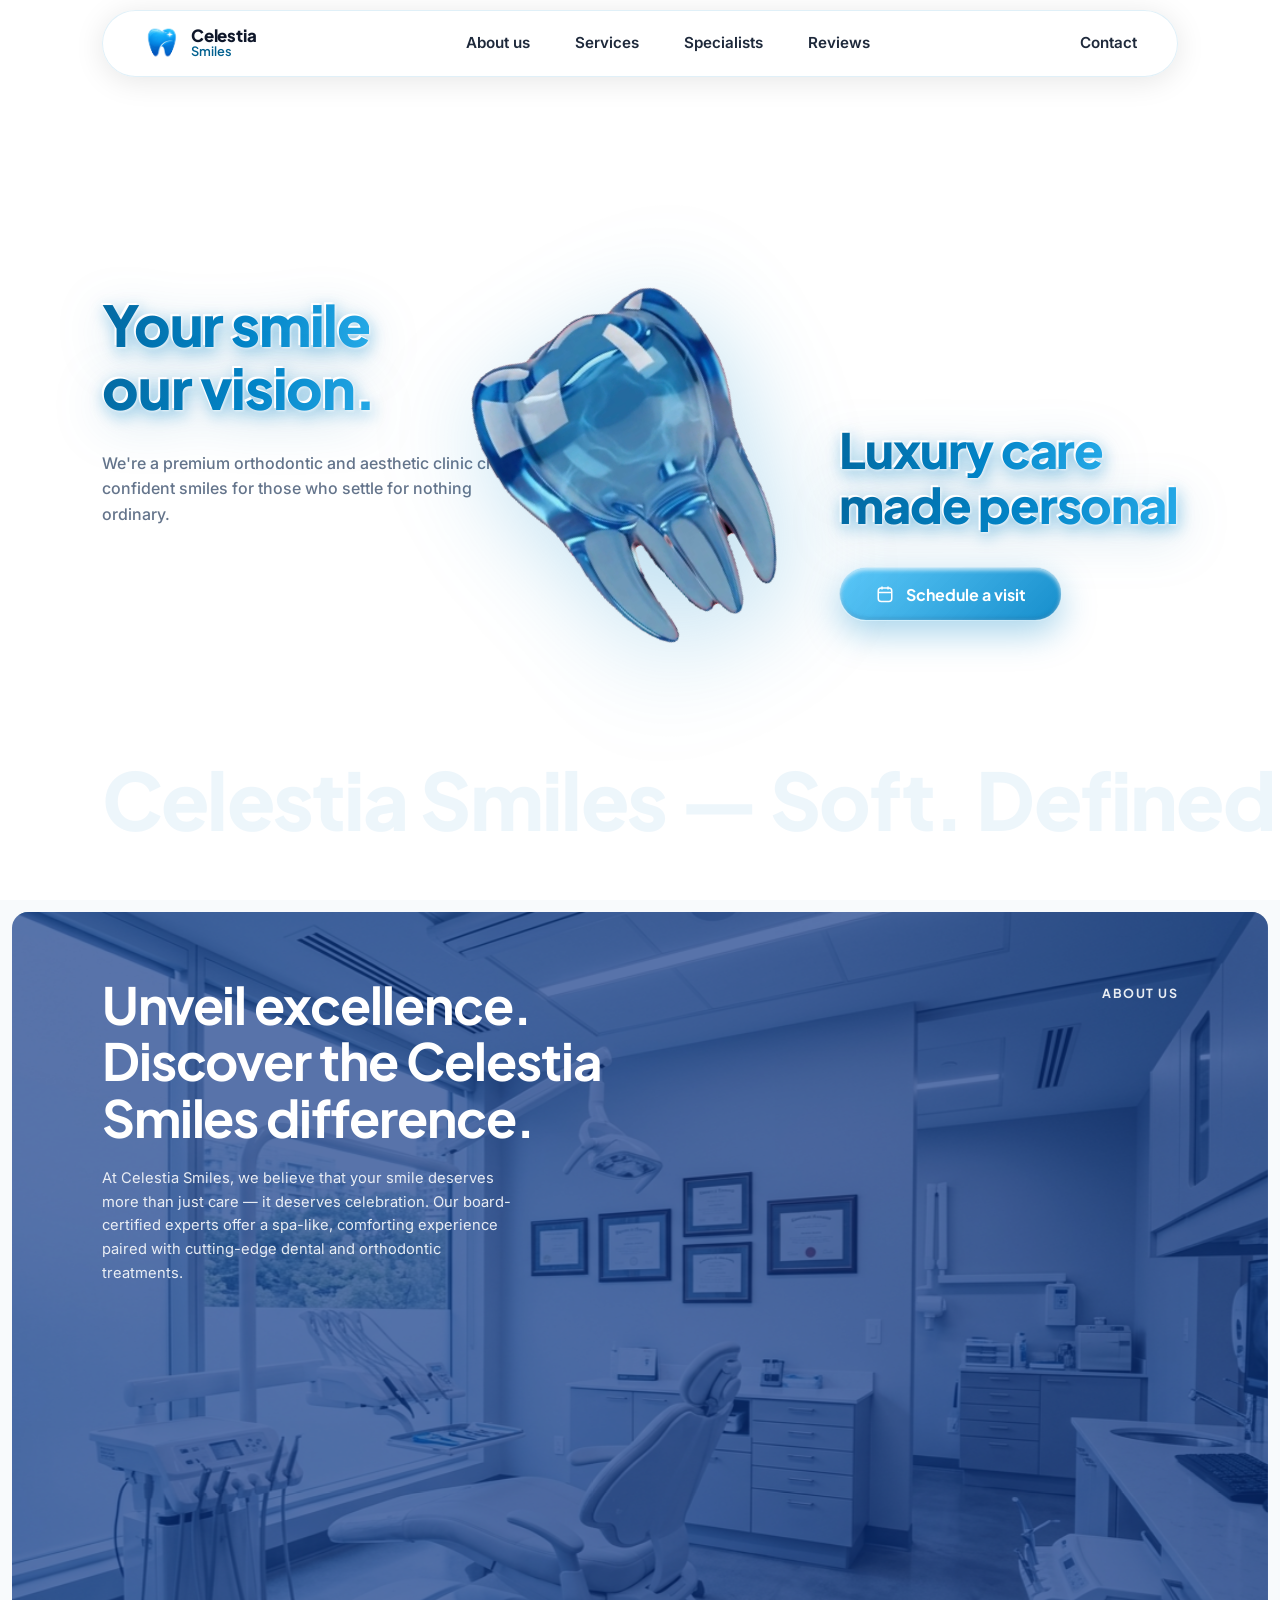
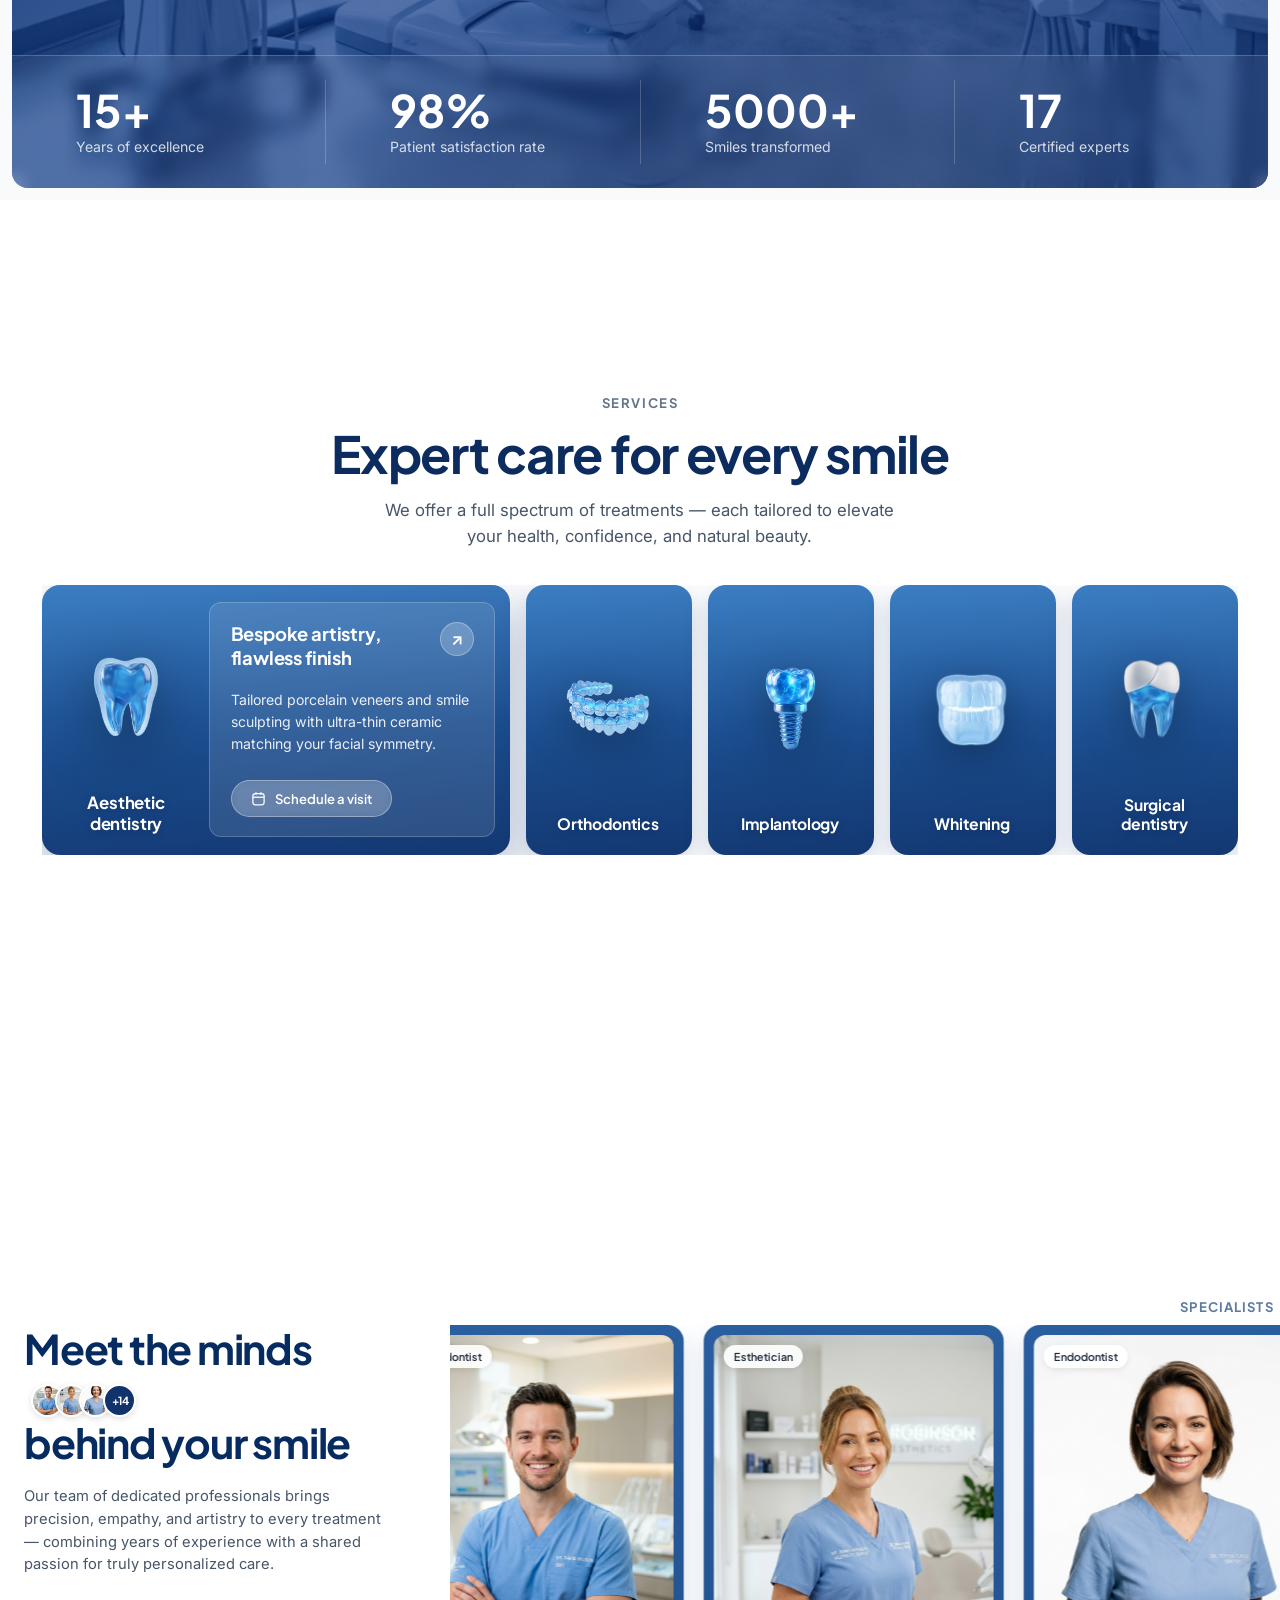
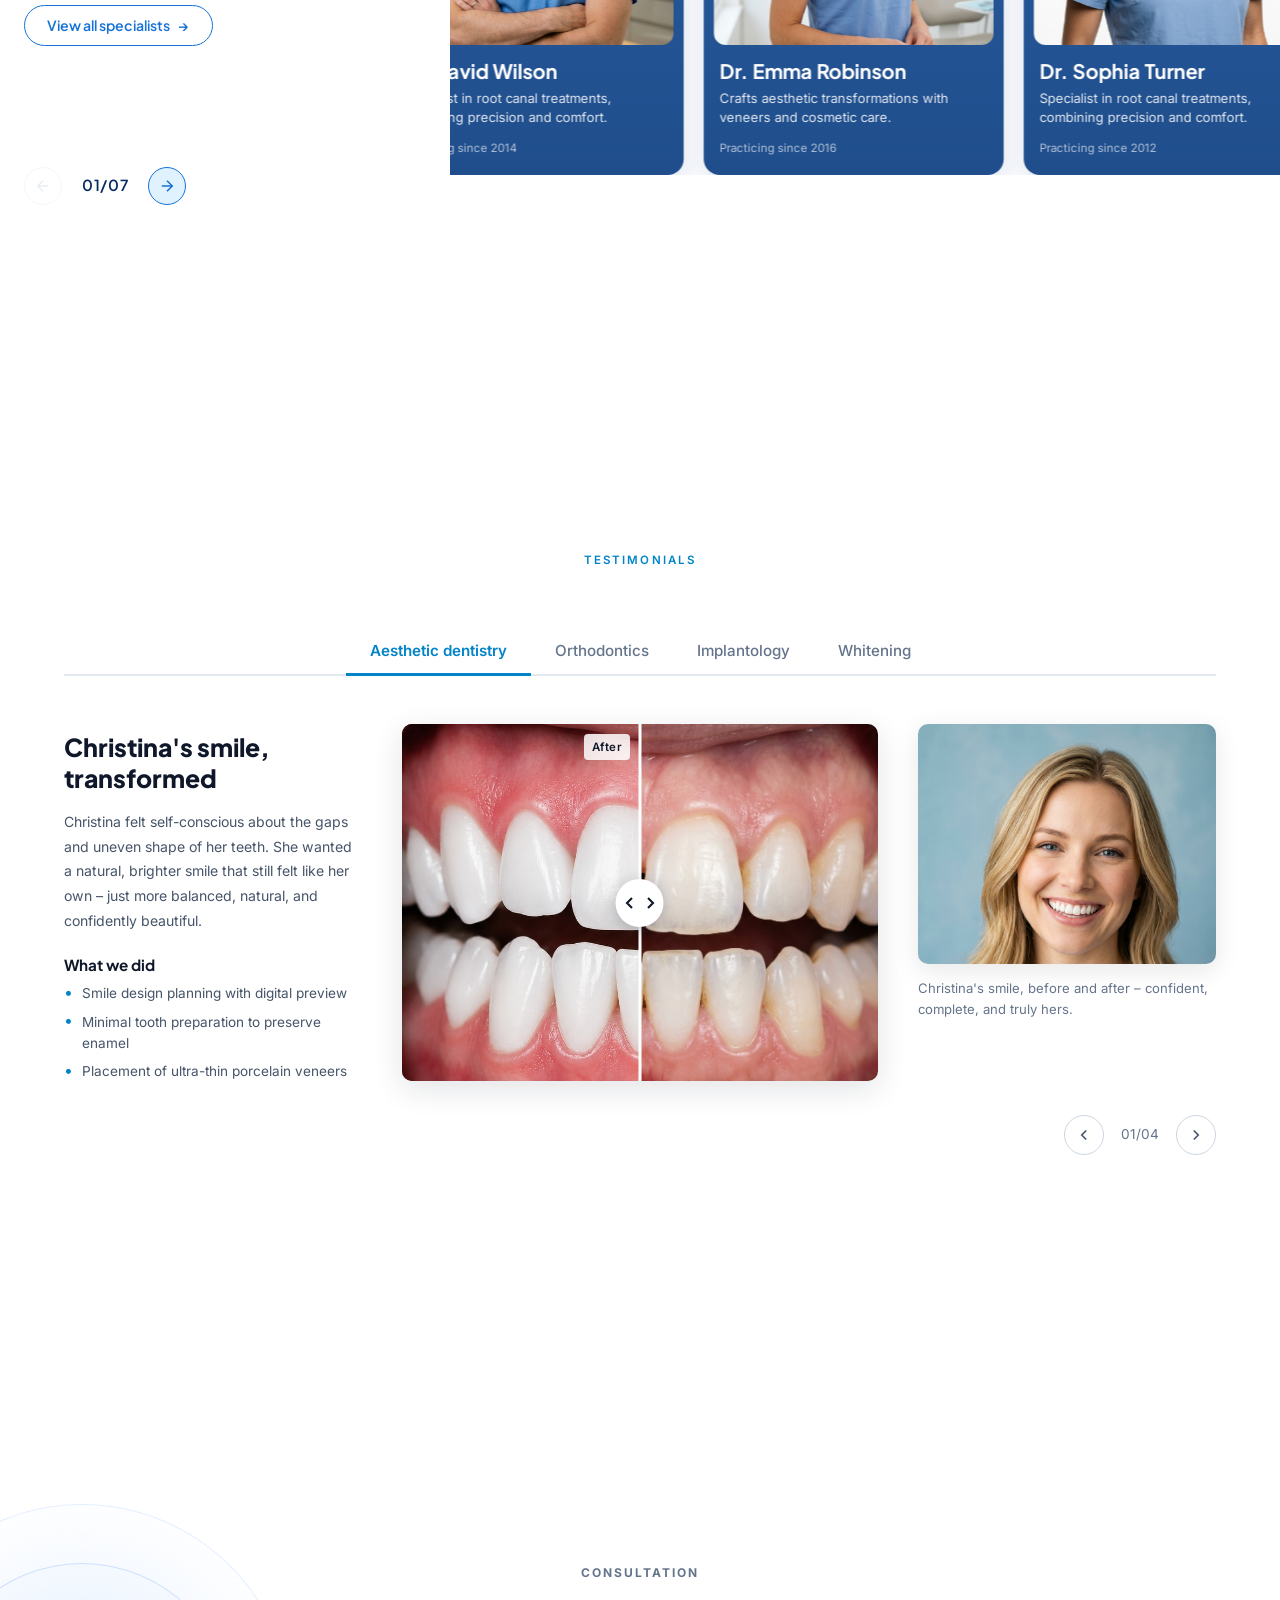
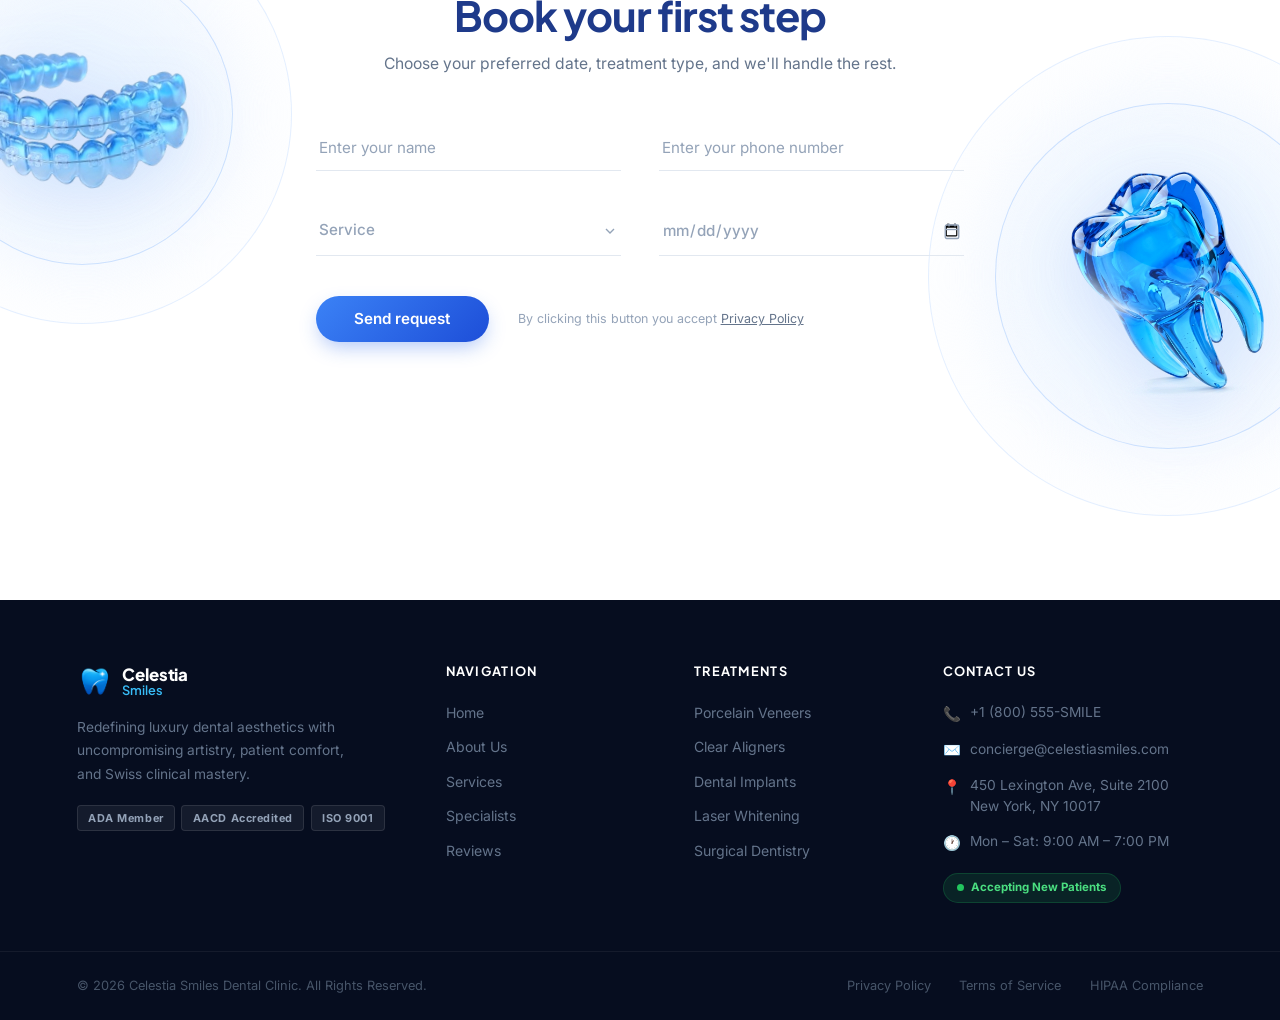
==== dental-demo/index.html @ 3e3b35a7 "final changes" ====
<!DOCTYPE html>
<html lang="en">

<head>
  <meta charset="UTF-8">
  <meta name="viewport" content="width=device-width, initial-scale=1.0">
  <title>Celestia Smiles | Luxury &amp; Aesthetic Dental Clinic</title>
  <meta name="description"
    content="We're a premium orthodontic and aesthetic clinic crafting confident smiles for those who settle for nothing ordinary.">
  <meta name="keywords"
    content="dental clinic, orthodontics, teeth whitening, aesthetic dentistry, dental implants, Celestia Smiles">
  <meta name="author" content="Celestia Smiles Dental Clinic">
  <meta name="robots" content="index, follow">

  <!-- Canonical URL (update with your actual live domain) -->
  <link rel="canonical" href="https://celestiasmiles.com/">

  <!-- Favicon -->
  <link rel="icon" type="image/png" href="assets/images/favicon.png">
  <link rel="apple-touch-icon" href="assets/images/favicon.png">
  <meta name="theme-color" content="#0284C7">

  <!-- Open Graph / Facebook / WhatsApp / LinkedIn -->
  <meta property="og:type" content="website">
  <meta property="og:url" content="https://celestiasmiles.com/">
  <meta property="og:title" content="Celestia Smiles | Luxury &amp; Aesthetic Dental Clinic">
  <meta property="og:description"
    content="We're a premium orthodontic and aesthetic clinic crafting confident smiles for those who settle for nothing ordinary.">
  <meta property="og:image" content="assets/images/og-preview.jpg">
  <meta property="og:image:width" content="1200">
  <meta property="og:image:height" content="630">
  <meta property="og:image:alt" content="Celestia Smiles - Premium Dental Clinic">
  <meta property="og:site_name" content="Celestia Smiles">
  <meta property="og:locale" content="en_US">

  <!-- Twitter Card -->
  <meta name="twitter:card" content="summary_large_image">
  <meta name="twitter:url" content="https://celestiasmiles.com/">
  <meta name="twitter:title" content="Celestia Smiles | Luxury &amp; Aesthetic Dental Clinic">
  <meta name="twitter:description"
    content="We're a premium orthodontic and aesthetic clinic crafting confident smiles for those who settle for nothing ordinary.">
  <meta name="twitter:image" content="assets/images/og-preview.jpg">
  <meta name="twitter:image:alt" content="Celestia Smiles - Premium Dental Clinic">

  <!-- Google Fonts: Plus Jakarta Sans & Inter -->
  <link rel="preconnect" href="https://fonts.googleapis.com">
  <link rel="preconnect" href="https://fonts.gstatic.com" crossorigin>
  <link
    href="https://fonts.googleapis.com/css2?family=Inter:wght@300;400;500;600;700&family=Plus+Jakarta+Sans:wght@400;500;600;700;800&display=swap"
    rel="stylesheet">

  <!-- Stylesheets -->
  <link rel="stylesheet" href="assets/css/style.css">
</head>

<body>

  <!-- Mobile Navigation Drawer -->
  <div class="mobile-nav" id="mobile-nav">
    <a href="#about" class="mobile-nav-link">About us</a>
    <a href="#services" class="mobile-nav-link">Services</a>
    <a href="#specialists" class="mobile-nav-link">Specialists</a>
    <a href="#testimonials" class="mobile-nav-link">Reviews</a>
    <a href="#booking" class="mobile-nav-link mobile-contact-btn">Schedule a Visit</a>
  </div>

  <!-- Full Width Clean White Hero & Header Container -->
  <div class="hero-container" id="hero">

    <!-- Header / Navbar -->
    <header class="header" id="navbar">
      <a href="#" class="logo">
        <img src="assets/images/favicon.png" alt="Celestia Smiles Logo" class="logo-icon">
        <div class="logo-text">
          <span class="logo-name">Celestia</span>
          <span class="logo-sub">Smiles</span>
        </div>
      </a>

      <nav class="nav-menu" id="nav-menu">
        <a href="#about" class="nav-item">About us</a>
        <a href="#services" class="nav-item">Services</a>
        <a href="#specialists" class="nav-item">Specialists</a>
        <a href="#testimonials" class="nav-item">Reviews</a>
      </nav>

      <div class="header-right">
        <a href="#booking" class="contact-link">Contact</a>

        <button class="hamburger-btn" id="hamburger-btn" aria-label="Toggle navigation menu" aria-expanded="false">
          <span class="hamburger-bar"></span>
          <span class="hamburger-bar"></span>
          <span class="hamburger-bar"></span>
        </button>
      </div>
    </header>

    <!-- Unified Hero Section -->
    <main class="hero-section">

      <!-- Layer 1: Watermark Text Running Along Bottom -->
      <div class="watermark-bg" id="hero-watermark">
        Celestia Smiles &mdash; Soft. Defined.
      </div>

      <!-- Layer 2: Main Text Section (Unified 2-Column Text Layout) -->
      <div class="hero-text-content">
        <!-- Left Side Text -->
        <div class="text-left-block">
          <h1 class="main-headline">
            <span class="line-gradient">Your smile</span><br>
            <span class="line-gradient">our vision.</span>
          </h1>
          <p class="hero-subtext">
            We're a premium orthodontic and aesthetic clinic crafting confident smiles for those who settle for nothing
            ordinary.
          </p>
        </div>

        <!-- 3D Video Overlay -->
        <div class="video-overlay-wrapper" id="video-wrapper">
          <video class="tooth-video" id="tooth-video" autoplay loop muted playsinline
            poster="images/aesthetic dentistry.png">
            <source src="assets/video/hero.webm" type="video/webm">
            <source src="https://videos.pexels.com/video-files/3195340/3195340-uhd_2560_1440_30fps.mp4"
              type="video/mp4">
            <img src="assets/images/aesthetic dentistry.png" alt="3D Crystal Dental Model" class="fallback-img">
          </video>
        </div>

        <!-- Right Side Text -->
        <div class="text-right-block">
          <h2 class="right-headline">
            <span class="line-gradient">Luxury care</span><br>
            <span class="line-gradient">made personal</span>
          </h2>
          <button class="cta-pill-button" id="btn-schedule" onclick="scrollToSection('#booking')">
            <span class="btn-icon-calendar">
              <svg width="18" height="18" viewBox="0 0 24 24" fill="none" stroke="currentColor" stroke-width="2">
                <rect x="3" y="4" width="18" height="18" rx="4"></rect>
                <line x1="16" y1="2" x2="16" y2="6"></line>
                <line x1="8" y1="2" x2="8" y2="6"></line>
                <line x1="3" y1="10" x2="21" y2="10"></line>
              </svg>
            </span>
            <span>Schedule a visit</span>
          </button>
        </div>
      </div>

    </main>
  </div>

  <!-- Section 2: About Us Section -->
  <section class="about-us-section" id="about">

    <!-- Background Image -->
    <div class="about-bg-wrapper">
      <img src="assets/images/aboutus.png" alt="Celestia Smiles Dental Clinic" class="about-bg-img">
    </div>

    <!-- Blue Overlay -->
    <div class="about-overlay"></div>

    <!-- Content -->
    <div class="about-content">

      <!-- Top Row: Headline left + ABOUT US tag right -->
      <div class="about-top-row">
        <div class="about-text-block">
          <h2 class="about-headline">
            Unveil excellence.<br>
            Discover the Celestia<br>
            Smiles difference.
          </h2>
          <p class="about-subtext">
            At Celestia Smiles, we believe that your smile deserves more than just care — it deserves celebration.
            Our board-certified experts offer a spa-like, comforting experience paired with cutting-edge dental
            and orthodontic treatments.
          </p>
        </div>
        <div class="about-tag-wrap">
          <span class="about-tag">ABOUT US</span>
        </div>
      </div>

      <!-- Bottom Stats Bar -->
      <div class="about-stats-bar">
        <div class="about-stat">
          <span class="about-stat-num">15+</span>
          <span class="about-stat-label">Years of excellence</span>
        </div>
        <div class="about-stat-divider"></div>
        <div class="about-stat">
          <span class="about-stat-num">98%</span>
          <span class="about-stat-label">Patient satisfaction rate</span>
        </div>
        <div class="about-stat-divider"></div>
        <div class="about-stat">
          <span class="about-stat-num">5000+</span>
          <span class="about-stat-label">Smiles transformed</span>
        </div>
        <div class="about-stat-divider"></div>
        <div class="about-stat">
          <span class="about-stat-num">17</span>
          <span class="about-stat-label">Certified experts</span>
        </div>
      </div>

    </div>
  </section>

  <!-- Section 4: Services Section (Exact Match to User Reference Screenshots) -->
  <section class="services-section" id="services">
    <div class="services-container">

      <!-- Header -->
      <div class="services-header-center">
        <span class="services-tag">SERVICES</span>
        <h2 class="services-headline">Expert care for every smile</h2>
        <p class="services-subtext">
          We offer a full spectrum of treatments &mdash; each tailored to elevate<br>your health, confidence, and
          natural beauty.
        </p>
      </div>

      <!-- Interactive 5-Card Expanding Accordion Row -->
      <div class="services-cards-accordion" id="services-accordion">

        <!-- Service 1: Aesthetic Dentistry -->
        <div class="service-accordion-card active" data-service="aesthetic">
          <div class="card-left-visual">
            <div class="service-img-wrapper">
              <img src="assets/images/aesthetic dentistry.png" alt="Aesthetic dentistry" class="service-img">
            </div>
            <h3 class="service-name">Aesthetic<br>dentistry</h3>
          </div>
          <div class="card-hover-panel">
            <div class="hover-panel-top">
              <h4 class="hover-panel-title">Bespoke artistry, flawless finish</h4>
              <div class="hover-arrow-circle">↗</div>
            </div>
            <p class="hover-panel-desc">
              Tailored porcelain veneers and smile sculpting with ultra-thin ceramic matching your facial symmetry.
            </p>
            <button class="card-schedule-btn" onclick="scrollToSection('#booking')">
              <span class="btn-cal-icon">
                <svg width="15" height="15" viewBox="0 0 24 24" fill="none" stroke="currentColor" stroke-width="2">
                  <rect x="3" y="4" width="18" height="18" rx="4"></rect>
                  <line x1="16" y1="2" x2="16" y2="6"></line>
                  <line x1="8" y1="2" x2="8" y2="6"></line>
                  <line x1="3" y1="10" x2="21" y2="10"></line>
                </svg>
              </span>
              <span>Schedule a visit</span>
            </button>
          </div>
        </div>

        <!-- Service 2: Orthodontics -->
        <div class="service-accordion-card" data-service="orthodontics">
          <div class="card-left-visual">
            <div class="service-img-wrapper">
              <img src="assets/images/Orthodontics.png" alt="Orthodontics" class="service-img">
            </div>
            <h3 class="service-name">Orthodontics</h3>
          </div>
          <div class="card-hover-panel">
            <div class="hover-panel-top">
              <h4 class="hover-panel-title">Discreet alignment, perfect harmony</h4>
              <div class="hover-arrow-circle">↗</div>
            </div>
            <p class="hover-panel-desc">
              Custom clear aligners engineered for gentle alignment, tracked with 3D digital monitoring.
            </p>
            <button class="card-schedule-btn" onclick="scrollToSection('#booking')">
              <span class="btn-cal-icon">
                <svg width="15" height="15" viewBox="0 0 24 24" fill="none" stroke="currentColor" stroke-width="2">
                  <rect x="3" y="4" width="18" height="18" rx="4"></rect>
                  <line x1="16" y1="2" x2="16" y2="6"></line>
                  <line x1="8" y1="2" x2="8" y2="6"></line>
                  <line x1="3" y1="10" x2="21" y2="10"></line>
                </svg>
              </span>
              <span>Schedule a visit</span>
            </button>
          </div>
        </div>

        <!-- Service 3: Implantology -->
        <div class="service-accordion-card" data-service="implants">
          <div class="card-left-visual">
            <div class="service-img-wrapper">
              <img src="assets/images/implantology.png" alt="Implantology" class="service-img">
            </div>
            <h3 class="service-name">Implantology</h3>
          </div>
          <div class="card-hover-panel">
            <div class="hover-panel-top">
              <h4 class="hover-panel-title">Smile restoration, built to last</h4>
              <div class="hover-arrow-circle">↗</div>
            </div>
            <p class="hover-panel-desc">
              Permanent tooth replacements restoring full bite function and aesthetics with 3D-guided precision.
            </p>
            <button class="card-schedule-btn" onclick="scrollToSection('#booking')">
              <span class="btn-cal-icon">
                <svg width="15" height="15" viewBox="0 0 24 24" fill="none" stroke="currentColor" stroke-width="2">
                  <rect x="3" y="4" width="18" height="18" rx="4"></rect>
                  <line x1="16" y1="2" x2="16" y2="6"></line>
                  <line x1="8" y1="2" x2="8" y2="6"></line>
                  <line x1="3" y1="10" x2="21" y2="10"></line>
                </svg>
              </span>
              <span>Schedule a visit</span>
            </button>
          </div>
        </div>

        <!-- Service 4: Whitening -->
        <div class="service-accordion-card" data-service="whitening">
          <div class="card-left-visual">
            <div class="service-img-wrapper">
              <img src="assets/images/Whitening.png" alt="Whitening" class="service-img">
            </div>
            <h3 class="service-name">Whitening</h3>
          </div>
          <div class="card-hover-panel">
            <div class="hover-panel-top">
              <h4 class="hover-panel-title">Luminous brightness, zero sensitivity</h4>
              <div class="hover-arrow-circle">↗</div>
            </div>
            <p class="hover-panel-desc">
              Cold-light LED laser whitening brightening up to 8 shades in a single gentle, enamel-safe session.
            </p>
            <button class="card-schedule-btn" onclick="scrollToSection('#booking')">
              <span class="btn-cal-icon">
                <svg width="15" height="15" viewBox="0 0 24 24" fill="none" stroke="currentColor" stroke-width="2">
                  <rect x="3" y="4" width="18" height="18" rx="4"></rect>
                  <line x1="16" y1="2" x2="16" y2="6"></line>
                  <line x1="8" y1="2" x2="8" y2="6"></line>
                  <line x1="3" y1="10" x2="21" y2="10"></line>
                </svg>
              </span>
              <span>Schedule a visit</span>
            </button>
          </div>
        </div>

        <!-- Service 5: Surgical Dentistry -->
        <div class="service-accordion-card" data-service="surgical">
          <div class="card-left-visual">
            <div class="service-img-wrapper">
              <img src="assets/images/Surgical Dentistry.png" alt="Surgical dentistry" class="service-img">
            </div>
            <h3 class="service-name">Surgical<br>dentistry</h3>
          </div>
          <div class="card-hover-panel">
            <div class="hover-panel-top">
              <h4 class="hover-panel-title">Gentle precision, rapid recovery</h4>
              <div class="hover-arrow-circle">↗</div>
            </div>
            <p class="hover-panel-desc">
              Minimally invasive computer-assisted micro-surgery performed with utmost comfort and twilight sedation.
            </p>
            <button class="card-schedule-btn" onclick="scrollToSection('#booking')">
              <span class="btn-cal-icon">
                <svg width="15" height="15" viewBox="0 0 24 24" fill="none" stroke="currentColor" stroke-width="2">
                  <rect x="3" y="4" width="18" height="18" rx="4"></rect>
                  <line x1="16" y1="2" x2="16" y2="6"></line>
                  <line x1="8" y1="2" x2="8" y2="6"></line>
                  <line x1="3" y1="10" x2="21" y2="10"></line>
                </svg>
              </span>
              <span>Schedule a visit</span>
            </button>
          </div>
        </div>

      </div>



    </div>
  </section>

  <!-- Section 5: Specialists Section (Exact Match to User Reference Screenshot) -->
  <section class="specialists-section" id="specialists">
    <div class="specialists-container">

      <!-- Top Tag Row -->
      <div class="specialists-top-tag-row">
        <span class="specialists-tag">SPECIALISTS</span>
      </div>

      <!-- Main Two-Column Layout -->
      <div class="specialists-main-grid">

        <!-- Left Column: Title, Copy, Button & Bottom Controls -->
        <div class="specialists-left-col">
          <div class="specialists-text-wrap">
            <h2 class="specialists-headline">
              Meet the minds
              <span class="headline-avatars-group">
                <img src="assets/images/doctor_david.jpg" alt="Dr. David Wilson" class="inline-avatar">
                <img src="assets/images/doctor_emma.jpg" alt="Dr. Emma Robinson" class="inline-avatar">
                <img src="assets/images/doctor_sophia.jpg" alt="Dr. Sophia Turner" class="inline-avatar">
                <span class="avatar-count-badge">+14</span>
              </span>
              <br>behind your smile
            </h2>
            <p class="specialists-subtext">
              Our team of dedicated professionals brings precision, empathy, and artistry to every treatment &mdash;
              combining
              years of experience with a shared passion for truly personalized care.
            </p>
            <button class="btn-view-all-specialists" id="btn-view-all">
              <span>View all specialists</span>
              <span class="arrow-right">&rarr;</span>
            </button>
          </div>

          <!-- Bottom Left Slider Navigation -->
          <div class="specialists-bottom-controls">
            <div class="slider-controls-group">
              <button class="slider-arrow-btn btn-prev" id="slider-prev" aria-label="Previous Specialist" disabled>
                <svg width="18" height="18" viewBox="0 0 24 24" fill="none" stroke="currentColor" stroke-width="2">
                  <line x1="19" y1="12" x2="5" y2="12"></line>
                  <polyline points="12 19 5 12 12 5"></polyline>
                </svg>
              </button>

              <div class="slider-counter" id="slider-counter">
                <span id="current-slide">01</span>/<span id="total-slides">17</span>
              </div>

              <button class="slider-arrow-btn btn-next active" id="slider-next" aria-label="Next Specialist">
                <svg width="18" height="18" viewBox="0 0 24 24" fill="none" stroke="currentColor" stroke-width="2">
                  <line x1="5" y1="12" x2="19" y2="12"></line>
                  <polyline points="12 5 19 12 12 19"></polyline>
                </svg>
              </button>
            </div>
          </div>
        </div>

        <!-- Right Column: Horizontal Carousel Track with Doctors -->
        <div class="specialists-right-col">
          <div class="specialists-slider-wrapper">
            <div class="specialists-track" id="specialists-track">

              <!-- Doctor 1: Dr. David Wilson -->
              <div class="doctor-card" data-index="1" data-doc="Dr. David Wilson">
                <div class="doctor-photo-box">
                  <img src="assets/images/doctor_david.jpg" alt="Dr. David Wilson" class="doctor-photo">
                  <span class="doctor-role-pill">Orthodontist</span>
                </div>
                <div class="doctor-details">
                  <h3 class="doctor-name">Dr. David Wilson</h3>
                  <p class="doctor-bio">Specialist in root canal treatments, combining precision and comfort.</p>
                  <div class="doctor-footer-year">Practicing since 2014</div>
                </div>
              </div>

              <!-- Doctor 2: Dr. Emma Robinson -->
              <div class="doctor-card" data-index="2" data-doc="Dr. Emma Robinson">
                <div class="doctor-photo-box">
                  <img src="assets/images/doctor_emma.jpg" alt="Dr. Emma Robinson" class="doctor-photo">
                  <span class="doctor-role-pill">Esthetician</span>
                </div>
                <div class="doctor-details">
                  <h3 class="doctor-name">Dr. Emma Robinson</h3>
                  <p class="doctor-bio">Crafts aesthetic transformations with veneers and cosmetic care.</p>
                  <div class="doctor-footer-year">Practicing since 2016</div>
                </div>
              </div>

              <!-- Doctor 3: Dr. Sophia Turner -->
              <div class="doctor-card" data-index="3" data-doc="Dr. Sophia Turner">
                <div class="doctor-photo-box">
                  <img src="assets/images/doctor_sophia.jpg" alt="Dr. Sophia Turner" class="doctor-photo">
                  <span class="doctor-role-pill">Endodontist</span>
                </div>
                <div class="doctor-details">
                  <h3 class="doctor-name">Dr. Sophia Turner</h3>
                  <p class="doctor-bio">Specialist in root canal treatments, combining precision and comfort.</p>
                  <div class="doctor-footer-year">Practicing since 2012</div>
                </div>
              </div>

              <!-- Doctor 4: Dr. James Thompson -->
              <div class="doctor-card" data-index="4" data-doc="Dr. James Thompson">
                <div class="doctor-photo-box">
                  <img src="assets/images/doctor1.png" alt="Dr. James Thompson" class="doctor-photo">
                  <span class="doctor-role-pill">Implant Surgeon</span>
                </div>
                <div class="doctor-details">
                  <h3 class="doctor-name">Dr. James Thompson</h3>
                  <p class="doctor-bio">Pioneer in 3D computer-guided Swiss titanium implants.</p>
                  <div class="doctor-footer-year">Practicing since 2015</div>
                </div>
              </div>

              <!-- Doctor 5: Dr. Ava Martinez -->
              <div class="doctor-card" data-index="5" data-doc="Dr. Ava Martinez">
                <div class="doctor-photo-box">
                  <img src="assets/images/doctor4.png" alt="Dr. Ava Martinez" class="doctor-photo">
                  <span class="doctor-role-pill">Oral Surgeon</span>
                </div>
                <div class="doctor-details">
                  <h3 class="doctor-name">Dr. Ava Martinez</h3>
                  <p class="doctor-bio">Expert in piezosurgery, gentle extractions, and rapid recovery.</p>
                  <div class="doctor-footer-year">Practicing since 2017</div>
                </div>
              </div>

              <!-- Doctor 6: Dr. Oliver Wright -->
              <div class="doctor-card" data-index="6" data-doc="Dr. Oliver Wright">
                <div class="doctor-photo-box">
                  <img src="assets/images/doctor7.png" alt="Dr. Oliver Wright" class="doctor-photo">
                  <span class="doctor-role-pill">Prosthodontist</span>
                </div>
                <div class="doctor-details">
                  <h3 class="doctor-name">Dr. Oliver Wright</h3>
                  <p class="doctor-bio">Master in full-mouth architectural rehabilitation and ceramic artistry.</p>
                  <div class="doctor-footer-year">Practicing since 2011</div>
                </div>
              </div>

              <!-- Doctor 7: Dr. Mia Patel -->
              <div class="doctor-card" data-index="7" data-doc="Dr. Mia Patel">
                <div class="doctor-photo-box">
                  <img src="assets/images/doctor2.png" alt="Dr. Mia Patel" class="doctor-photo">
                  <span class="doctor-role-pill">Cosmetic Master</span>
                </div>
                <div class="doctor-details">
                  <h3 class="doctor-name">Dr. Mia Patel</h3>
                  <p class="doctor-bio">Dedicated to gentle laser whitening, micro-bonding, and enamel health.</p>
                  <div class="doctor-footer-year">Practicing since 2019</div>
                </div>
              </div>

            </div>
          </div>
        </div>

      </div>

    </div>
  </section>


  <!-- Section 6: Testimonials -->
  <section class="testimonials-section" id="testimonials">
    <div class="container">

      <!-- Header -->
      <div class="testi-header">
        <span class="testi-eyebrow">TESTIMONIALS</span>
      </div>

      <!-- Category Tabs -->
      <div class="testi-tabs" role="tablist">
        <button class="testi-tab active" data-category="aesthetic" role="tab" aria-selected="true"
          id="tab-aesthetic">Aesthetic dentistry</button>
        <button class="testi-tab" data-category="orthodontics" role="tab" aria-selected="false"
          id="tab-orthodontics">Orthodontics</button>
        <button class="testi-tab" data-category="implantology" role="tab" aria-selected="false"
          id="tab-implantology">Implantology</button>
        <button class="testi-tab" data-category="whitening" role="tab" aria-selected="false"
          id="tab-whitening">Whitening</button>
      </div>

      <!-- Slide Wrapper -->
      <div class="testi-slide-wrapper" id="testi-slide-wrapper">

        <!-- Slide 1 -->
        <div class="testi-slide active" data-category="aesthetic">
          <div class="testi-content-grid">

            <!-- Left: Story -->
            <div class="testi-story-col">
              <h3 class="testi-story-title">Christina's smile,<br>transformed</h3>
              <p class="testi-story-body">Christina felt self-conscious about the gaps and uneven shape of her teeth.
                She wanted a natural, brighter smile that still felt like her own – just more balanced, natural, and
                confidently beautiful.</p>
              <div class="testi-what-we-did">
                <h4>What we did</h4>
                <ul>
                  <li>Smile design planning with digital preview</li>
                  <li>Minimal tooth preparation to preserve enamel</li>
                  <li>Placement of ultra-thin porcelain veneers</li>
                </ul>
              </div>
            </div>

            <!-- Middle: Before/After Slider -->
            <div class="testi-slider-col">
              <div class="before-after-container" id="before-after-1">
                <div class="ba-before-img">
                  <img src="assets/images/teeth_before.jpg" alt="Before treatment" draggable="false">
                  <span class="ba-label ba-label-before">Before</span>
                </div>
                <div class="ba-after-img" style="width:50%">
                  <img src="assets/images/teeth_after.jpg" alt="After treatment" draggable="false">
                  <span class="ba-label ba-label-after">After</span>
                </div>
                <div class="ba-divider" style="left:50%">
                  <div class="ba-handle">
                    <svg width="20" height="20" viewBox="0 0 24 24" fill="none" stroke="currentColor"
                      stroke-width="2.5">
                      <polyline points="15 18 9 12 15 6"></polyline>
                    </svg>
                    <span class="ba-drag-label">Drag</span>
                    <svg width="20" height="20" viewBox="0 0 24 24" fill="none" stroke="currentColor"
                      stroke-width="2.5">
                      <polyline points="9 18 15 12 9 6"></polyline>
                    </svg>
                  </div>
                </div>
              </div>
            </div>

            <!-- Right: Portrait -->
            <div class="testi-portrait-col">
              <div class="testi-portrait-wrap">
                <img src="assets/images/patient_portrait_christina.jpg" alt="Christina - patient portrait"
                  class="testi-portrait-img">
              </div>
              <p class="testi-portrait-caption">Christina's smile, before and after – confident, complete, and truly
                hers.</p>
            </div>

          </div>
        </div>

        <!-- Slide 2 -->
        <div class="testi-slide" data-category="orthodontics">
          <div class="testi-content-grid">
            <div class="testi-story-col">
              <h3 class="testi-story-title">Marcus's alignment,<br>perfected</h3>
              <p class="testi-story-body">Marcus struggled with crowded teeth for years. He was hesitant about
                traditional braces but was amazed at how invisible and comfortable the clear aligner process turned out
                to be.</p>
              <div class="testi-what-we-did">
                <h4>What we did</h4>
                <ul>
                  <li>3D digital scan and simulation preview</li>
                  <li>Custom-fabricated clear aligner series</li>
                  <li>Monthly progress monitoring visits</li>
                </ul>
              </div>
            </div>
            <div class="testi-slider-col">
              <div class="before-after-container" id="before-after-2">
                <div class="ba-before-img">
                  <img src="assets/images/teeth_before.jpg" alt="Before treatment" draggable="false">
                  <span class="ba-label ba-label-before">Before</span>
                </div>
                <div class="ba-after-img" style="width:50%">
                  <img src="assets/images/teeth_after.jpg" alt="After treatment" draggable="false">
                  <span class="ba-label ba-label-after">After</span>
                </div>
                <div class="ba-divider" style="left:50%">
                  <div class="ba-handle">
                    <svg width="20" height="20" viewBox="0 0 24 24" fill="none" stroke="currentColor"
                      stroke-width="2.5">
                      <polyline points="15 18 9 12 15 6"></polyline>
                    </svg>
                    <span class="ba-drag-label">Drag</span>
                    <svg width="20" height="20" viewBox="0 0 24 24" fill="none" stroke="currentColor"
                      stroke-width="2.5">
                      <polyline points="9 18 15 12 9 6"></polyline>
                    </svg>
                  </div>
                </div>
              </div>
            </div>
            <div class="testi-portrait-col">
              <div class="testi-portrait-wrap">
                <img src="assets/images/patient_portrait_marcus.jpg" alt="Marcus - patient portrait"
                  class="testi-portrait-img">
              </div>
              <p class="testi-portrait-caption">Marcus's renewed confidence – straight, healthy, and naturally
                beautiful.</p>
            </div>
          </div>
        </div>

        <!-- Slide 3 -->
        <div class="testi-slide" data-category="implantology">
          <div class="testi-content-grid">
            <div class="testi-story-col">
              <h3 class="testi-story-title">Sophia's missing tooth,<br>restored</h3>
              <p class="testi-story-body">After losing a molar in an accident, Sophia feared the worst. Our titanium
                implant with zirconia crown gave her back a fully functional, beautiful smile she never thought
                possible.</p>
              <div class="testi-what-we-did">
                <h4>What we did</h4>
                <ul>
                  <li>CBCT guided implant placement surgery</li>
                  <li>Swiss-grade titanium root fixture</li>
                  <li>Custom zirconia crown fabrication</li>
                </ul>
              </div>
            </div>
            <div class="testi-slider-col">
              <div class="before-after-container" id="before-after-3">
                <div class="ba-before-img">
                  <img src="assets/images/teeth_before.jpg" alt="Before treatment" draggable="false">
                  <span class="ba-label ba-label-before">Before</span>
                </div>
                <div class="ba-after-img" style="width:50%">
                  <img src="assets/images/teeth_after.jpg" alt="After treatment" draggable="false">
                  <span class="ba-label ba-label-after">After</span>
                </div>
                <div class="ba-divider" style="left:50%">
                  <div class="ba-handle">
                    <svg width="20" height="20" viewBox="0 0 24 24" fill="none" stroke="currentColor"
                      stroke-width="2.5">
                      <polyline points="15 18 9 12 15 6"></polyline>
                    </svg>
                    <span class="ba-drag-label">Drag</span>
                    <svg width="20" height="20" viewBox="0 0 24 24" fill="none" stroke="currentColor"
                      stroke-width="2.5">
                      <polyline points="9 18 15 12 9 6"></polyline>
                    </svg>
                  </div>
                </div>
              </div>
            </div>
            <div class="testi-portrait-col">
              <div class="testi-portrait-wrap">
                <img src="assets/images/patient_portrait_sophia.jpg" alt="Sophia - patient portrait"
                  class="testi-portrait-img">
              </div>
              <p class="testi-portrait-caption">Sophia's complete smile – strong, seamless, and indistinguishable from
                natural.</p>
            </div>
          </div>
        </div>

        <!-- Slide 4 -->
        <div class="testi-slide" data-category="whitening">
          <div class="testi-content-grid">
            <div class="testi-story-col">
              <h3 class="testi-story-title">Elena's radiance,<br>unlocked</h3>
              <p class="testi-story-body">Elena's teeth had dulled over the years from coffee and diet. After a single
                session of our laser whitening protocol, she left 8 shades brighter – completely astounded by the
                immediacy of results.</p>
              <div class="testi-what-we-did">
                <h4>What we did</h4>
                <ul>
                  <li>Professional shade mapping assessment</li>
                  <li>Advanced plasma arc laser whitening</li>
                  <li>Custom take-home maintenance kit</li>
                </ul>
              </div>
            </div>
            <div class="testi-slider-col">
              <div class="before-after-container" id="before-after-4">
                <div class="ba-before-img">
                  <img src="assets/images/teeth_before.jpg" alt="Before treatment" draggable="false">
                  <span class="ba-label ba-label-before">Before</span>
                </div>
                <div class="ba-after-img" style="width:50%">
                  <img src="assets/images/teeth_after.jpg" alt="After treatment" draggable="false">
                  <span class="ba-label ba-label-after">After</span>
                </div>
                <div class="ba-divider" style="left:50%">
                  <div class="ba-handle">
                    <svg width="20" height="20" viewBox="0 0 24 24" fill="none" stroke="currentColor"
                      stroke-width="2.5">
                      <polyline points="15 18 9 12 15 6"></polyline>
                    </svg>
                    <span class="ba-drag-label">Drag</span>
                    <svg width="20" height="20" viewBox="0 0 24 24" fill="none" stroke="currentColor"
                      stroke-width="2.5">
                      <polyline points="9 18 15 12 9 6"></polyline>
                    </svg>
                  </div>
                </div>
              </div>
            </div>
            <div class="testi-portrait-col">
              <div class="testi-portrait-wrap">
                <img src="assets/images/patient_portrait_elena.jpg" alt="Elena - patient portrait"
                  class="testi-portrait-img">
              </div>
              <p class="testi-portrait-caption">Elena's luminous transformation – 8 shades brighter, in a single
                session.</p>
            </div>
          </div>
        </div>

      </div><!-- end slide wrapper -->

      <!-- Navigation Row -->
      <div class="testi-nav-row">
        <button class="testi-nav-btn" id="testi-prev" aria-label="Previous testimonial">
          <svg width="18" height="18" viewBox="0 0 24 24" fill="none" stroke="currentColor" stroke-width="2.2">
            <polyline points="15 18 9 12 15 6"></polyline>
          </svg>
        </button>
        <span class="testi-counter" id="testi-counter">01/04</span>
        <button class="testi-nav-btn" id="testi-next" aria-label="Next testimonial">
          <svg width="18" height="18" viewBox="0 0 24 24" fill="none" stroke="currentColor" stroke-width="2.2">
            <polyline points="9 18 15 12 9 6"></polyline>
          </svg>
        </button>
      </div>

    </div>
  </section>

  <!-- Section 7: Consultation Booking Form Section -->
  <section class="booking-section" id="booking">
    <!-- Left Decorative 3D Aligner & Concentric Rings -->
    <div class="booking-3d-wrapper booking-3d-left">
      <div class="concentric-ring ring-outer"></div>
      <div class="concentric-ring ring-inner"></div>
      <img src="assets/images/aligner_3d.png" alt="3D Digital Smile Scan Aligner" class="booking-3d-img aligner-img">
    </div>

    <!-- Right Decorative 3D Tooth & Concentric Rings -->
    <div class="booking-3d-wrapper booking-3d-right">
      <div class="concentric-ring ring-outer"></div>
      <div class="concentric-ring ring-inner"></div>
      <img src="assets/images/tooth_3d.png" alt="3D Crystal Tooth Render" class="booking-3d-img tooth-img">
    </div>

    <div class="container relative-z">

      <!-- Center Header Block -->
      <div class="booking-header-center">
        <span class="booking-sub-tag">CONSULTATION</span>
        <h2 class="booking-heading">Book your first step</h2>
        <p class="booking-info-text">
          Choose your preferred date, treatment type, and we'll handle the rest.
        </p>
      </div>

      <!-- Center Form Block -->
      <div class="booking-form-container">
        <form id="consultation-form" novalidate>

          <div class="form-grid-2col">
            <!-- Full Name -->
            <div class="form-group-minimal">
              <input type="text" id="fullName" placeholder="Enter your name" required>
              <span class="field-error">Please enter your name.</span>
            </div>

            <!-- Phone Number -->
            <div class="form-group-minimal">
              <input type="tel" id="phone" placeholder="Enter your phone number" required>
              <span class="field-error">Please enter your phone number.</span>
            </div>

            <!-- Service Select -->
            <div class="form-group-minimal custom-select-wrapper">
              <select id="treatment-select" required>
                <option value="" disabled selected hidden>Service</option>
                <option value="aesthetic">Aesthetic Dentistry &amp; Veneers</option>
                <option value="orthodontics">Orthodontics &amp; Clear Aligners</option>
                <option value="implants">Dental Implants</option>
                <option value="whitening">Laser Whitening</option>
                <option value="surgical">Surgical Dentistry</option>
              </select>
              <svg class="select-chevron-icon" width="16" height="16" viewBox="0 0 24 24" fill="none"
                stroke="currentColor" stroke-width="2">
                <polyline points="6 9 12 15 18 9"></polyline>
              </svg>
              <span class="field-error">Please select a service.</span>
            </div>

            <!-- Date Picker -->
            <div class="form-group-minimal custom-date-wrapper">
              <input type="date" id="booking-date" required placeholder="Date">
              <svg class="date-calendar-icon" width="18" height="18" viewBox="0 0 24 24" fill="none"
                stroke="currentColor" stroke-width="1.8">
                <rect x="3" y="4" width="18" height="18" rx="2" ry="2"></rect>
                <line x1="16" y1="2" x2="16" y2="6"></line>
                <line x1="8" y1="2" x2="8" y2="6"></line>
                <line x1="3" y1="10" x2="21" y2="10"></line>
              </svg>
              <span class="field-error">Please choose a date.</span>
            </div>
          </div>

          <!-- Hidden inputs for backward compatibility with email & doctor select -->
          <input type="hidden" id="email" value="patient@celestiasmiles.com">
          <input type="hidden" id="doctor-select" value="First Available Specialist">

          <!-- Form Action Row -->
          <div class="form-action-row">
            <button type="submit" class="btn-send-request" id="btn-submit">
              Send request
            </button>
            <span class="privacy-agreement-text">
              By clicking this button you accept <a href="#" class="privacy-link">Privacy Policy</a>
            </span>
          </div>

        </form>
      </div>

    </div>
  </section>

  <!-- Section 8: Footer -->
  <footer class="footer" id="contact">


    <!-- Middle: 4-column grid -->
    <div class="footer-inner">
      <div class="footer-grid">

        <!-- Brand col -->
        <div class="footer-col footer-brand-col">
          <div class="footer-logo">
            <img src="assets/images/favicon.png" alt="Celestia Smiles" class="footer-logo-icon">
            <div class="logo-text">
              <span class="logo-name" style="color:#fff">Celestia</span>
              <span class="logo-sub" style="color:#38bdf8">Smiles</span>
            </div>
          </div>
          <p class="footer-desc">Redefining luxury dental aesthetics with uncompromising artistry, patient comfort, and
            Swiss clinical mastery.</p>
          <div class="footer-badges">
            <span class="footer-badge">ADA Member</span>
            <span class="footer-badge">AACD Accredited</span>
            <span class="footer-badge">ISO 9001</span>
          </div>
        </div>

        <!-- Navigation col -->
        <div class="footer-col">
          <h4 class="footer-col-title">Navigation</h4>
          <ul class="footer-links">
            <li><a href="#hero">Home</a></li>
            <li><a href="#about">About Us</a></li>
            <li><a href="#services">Services</a></li>
            <li><a href="#specialists">Specialists</a></li>
            <li><a href="#testimonials">Reviews</a></li>
          </ul>
        </div>

        <!-- Treatments col -->
        <div class="footer-col">
          <h4 class="footer-col-title">Treatments</h4>
          <ul class="footer-links">
            <li><a href="#services">Porcelain Veneers</a></li>
            <li><a href="#services">Clear Aligners</a></li>
            <li><a href="#services">Dental Implants</a></li>
            <li><a href="#services">Laser Whitening</a></li>
            <li><a href="#services">Surgical Dentistry</a></li>
          </ul>
        </div>

        <!-- Contact col -->
        <div class="footer-col">
          <h4 class="footer-col-title">Contact Us</h4>
          <ul class="footer-contact-list">
            <li>
              <span class="footer-contact-icon">📞</span>
              <span>+1 (800) 555-SMILE</span>
            </li>
            <li>
              <span class="footer-contact-icon">✉️</span>
              <span>concierge@celestiasmiles.com</span>
            </li>
            <li>
              <span class="footer-contact-icon">📍</span>
              <span>450 Lexington Ave, Suite 2100<br>New York, NY 10017</span>
            </li>
            <li>
              <span class="footer-contact-icon">🕐</span>
              <span>Mon – Sat: 9:00 AM – 7:00 PM</span>
            </li>
          </ul>
          <div class="footer-status">
            <span class="footer-live-dot"></span>
            Accepting New Patients
          </div>
        </div>

      </div>
    </div>

    <!-- Bottom bar -->
    <div class="footer-bottom">
      <div class="footer-inner footer-bottom-inner">
        <p class="footer-copy">© 2026 Celestia Smiles Dental Clinic. All Rights Reserved.</p>
        <div class="footer-legal-links">
          <a href="#">Privacy Policy</a>
          <a href="#">Terms of Service</a>
          <a href="#">HIPAA Compliance</a>
        </div>
      </div>
    </div>

  </footer>

  <!-- Confirmation Popup Modal -->
  <div class="modal-overlay" id="booking-modal" aria-hidden="true">
    <div class="modal-content-card">
      <button class="modal-close" id="modal-close-btn">&times;</button>
      <div class="modal-check-icon">✓</div>
      <h3 class="modal-title">Consultation Requested!</h3>
      <p class="modal-desc">
        Thank you, <strong id="m-patient-name">Patient</strong>. Your consultation request for <strong
          id="m-treatment-name">Treatment</strong> has been received.
      </p>
      <div class="modal-summary">
        <div><span>Date:</span> <strong id="m-date-val">Date</strong></div>
        <div><span>Specialist:</span> <strong id="m-doctor-val">Specialist</strong></div>
        <div><span>Status:</span> <strong style="color: #0284c7;">Confirmed (SMS Sent)</strong></div>
      </div>
      <button class="btn-primary modal-btn" id="modal-done-btn">Done</button>
    </div>
  </div>

  <!-- JavaScript -->
  <script src="assets/js/main.js"></script>
</body>

</html>
---- dental-demo/assets/css/style.css ----
/* ==========================================================================
   Celestia Smiles - Complete Master Stylesheet
   Original Pixel-Perfect Hero Section + Screenshot Matching Interactive Sections
   ========================================================================== */

@import url('https://fonts.googleapis.com/css2?family=Inter:wght@300;400;500;600;700&family=Plus+Jakarta+Sans:wght@400;500;600;700;800&display=swap');

:root {
  /* Brand Typography */
  --font-primary: 'Plus Jakarta Sans', 'Inter', -apple-system, BlinkMacSystemFont, sans-serif;
  --font-body: 'Inter', -apple-system, BlinkMacSystemFont, sans-serif;

  /* Theme Colors */
  --color-brand-blue: #0f172a;
  /* Deep slate/navy for headlines */
  --color-accent-blue: #01608f;
  /* Vivid cyan/blue */
  --color-bright-blue: #075274;
  /* Bright vibrant sky blue */
  --color-accent-gradient: linear-gradient(90deg, #0284c7 0%, #0369a1 100%);
  --color-purple-gradient: linear-gradient(135deg, #3b82f6 0%, #8b5cf6 100%);

  --color-text-dark: #0f172a;
  --color-text-body: #475569;
  --color-text-muted: #64748b;
  --color-bg-primary: #f8fafc;
  --color-card-bg: #ffffff;

  --color-watermark: rgba(2, 132, 199, 0.07);
  --color-card-border: 1px solid rgba(226, 232, 240, 0.8);

  --shadow-soft: 0 10px 30px rgba(15, 23, 42, 0.05);
  --shadow-lift: 0 20px 40px rgba(59, 130, 246, 0.12);
  --shadow-blue-glow: 0 10px 25px rgba(2, 132, 199, 0.3);

  --ease-smooth: cubic-bezier(0.25, 0.46, 0.45, 0.94);
  --transition-smooth: all 0.4s var(--ease-smooth);
}

/* CSS Reset */
*,
*::before,
*::after {
  box-sizing: border-box;
  margin: 0;
  padding: 0;
}

html {
  scroll-behavior: smooth;
  scroll-snap-type: y mandatory;
  font-size: 16px;
  -webkit-font-smoothing: antialiased;
  overflow-x: hidden;
}

.hero-container,
.about-us-section,
.services-section,
.specialists-section,
.testimonials-section,
.booking-section,
.footer {
  scroll-snap-align: start;
  scroll-snap-stop: always;
}


body {
  font-family: var(--font-body);
  background-color: var(--color-bg-primary);
  color: var(--color-text-body);
  font-size: 1.05rem;
  line-height: 1.6;
  overflow-x: hidden;
  padding-top: 0;
  scrollbar-width: none;
  /* Firefox */
  -ms-overflow-style: none;
  /* IE/Edge */
}

body::-webkit-scrollbar,
html::-webkit-scrollbar {
  display: none;
  /* Chrome, Safari, Opera */
}

h1,
h2,
h3,
h4,
h5,
h6 {
  font-family: var(--font-primary);
  color: var(--color-brand-blue);
  font-weight: 700;
  line-height: 1.2;
}

a {
  color: inherit;
  text-decoration: none;
}

button {
  font-family: inherit;
  font-size: inherit;
}

img,
video {
  max-width: 100%;
  height: auto;
  display: block;
}

.container {
  width: 100%;
  max-width: 1200px;
  margin: 0 auto;
  padding: 0 24px;
}

.gradient-text {
  background: var(--color-purple-gradient);
  -webkit-background-clip: text;
  -webkit-text-fill-color: transparent;
  display: inline-block;
}

/* ==========================================================================
   Section 1: EXACT ORIGINAL HERO SECTION & NAVBAR
   ========================================================================== */

/* Full Width Clean White Hero Container */
.hero-container {
  width: 100%;
  min-height: 100vh;
  background-color: #ffffff;
  display: flex;
  flex-direction: column;
  justify-content: space-between;
  padding: 0.6rem clamp(2rem, 8vw, 8rem) 1.8rem clamp(2rem, 8vw, 8rem);
  position: relative;
  overflow: hidden;
  box-sizing: border-box;
}

/* Header & Navbar */
.header {
  display: flex;
  justify-content: space-between;
  align-items: center;
  position: relative;
  margin: 0 auto 0 auto;
  z-index: 1000;
  width: 100%;
  max-width: 1650px;
  padding: 0.85rem 2.5rem;
  background: rgba(255, 255, 255, 0.92);
  backdrop-filter: blur(16px);
  -webkit-backdrop-filter: blur(16px);
  border-radius: 50px;
  border: 1px solid rgba(2, 132, 199, 0.12);
  box-shadow: 0 4px 30px rgba(0, 0, 0, 0.1);
  transition: box-shadow 0.3s ease, background 0.3s ease;
}

.logo {
  display: flex;
  align-items: center;
  gap: 0.6rem;
  text-decoration: none;
}

.logo-icon {
  width: 38px;
  height: 38px;
  object-fit: contain;
}

.logo-text {
  display: flex;
  flex-direction: column;
  line-height: 1;
}

.logo-name {
  font-family: var(--font-primary);
  font-size: 1.05rem;
  font-weight: 800;
  color: var(--color-brand-blue);
  letter-spacing: -0.01em;
}

.logo-sub {
  font-family: var(--font-primary);
  font-size: 0.8rem;
  font-weight: 600;
  color: var(--color-accent-blue);
}

.nav-menu {
  display: flex;
  gap: 2.8rem;
}

.nav-item {
  color: #1e293b;
  text-decoration: none;
  font-size: 0.95rem;
  font-weight: 600;
  transition: color 0.2s ease;
  position: relative;
  padding: 0.2rem 0;
}

.nav-item:hover {
  color: var(--color-accent-blue);
}

.header-right {
  display: flex;
  align-items: center;
  gap: 1rem;
}

.contact-link {
  color: #1e293b;
  text-decoration: none;
  font-size: 0.95rem;
  font-weight: 600;
  transition: color 0.2s ease;
}

.contact-link:hover {
  color: var(--color-accent-blue);
}

.hamburger-btn {
  display: none;
  flex-direction: column;
  justify-content: space-around;
  width: 28px;
  height: 24px;
  background: transparent;
  border: none;
  cursor: pointer;
  padding: 0;
}

.hamburger-bar {
  width: 100%;
  height: 2px;
  background-color: var(--color-brand-blue);
  border-radius: 2px;
  transition: all 0.3s ease;
}

.hamburger-btn.active .hamburger-bar:nth-child(1) {
  transform: translateY(6px) rotate(45deg);
}

.hamburger-btn.active .hamburger-bar:nth-child(2) {
  opacity: 0;
}

.hamburger-btn.active .hamburger-bar:nth-child(3) {
  transform: translateY(-6px) rotate(-45deg);
}

.mobile-nav {
  display: none;
  flex-direction: column;
  gap: 1rem;
  padding: 1.5rem 2rem;
  background: #ffffff;
  border-bottom: 1px solid #e2e8f0;
  position: absolute;
  top: 80px;
  left: 0;
  width: 100%;
  z-index: 100;
}

.mobile-nav.open {
  display: flex;
}

.mobile-nav-link {
  font-size: 1rem;
  font-weight: 600;
  color: var(--color-brand-blue);
  padding: 0.5rem 0;
  border-bottom: 1px solid #f1f5f9;
}

/* UNIFIED HERO SECTION WITH STACKED OVERLAY VIDEO */
.hero-section {
  flex: 1;
  width: 100%;
  max-width: 1500px;
  margin: 0 auto;
  position: relative;
  display: flex;
  align-items: center;
  justify-content: center;
}

/* Layer 1: Watermark Background Text Running Along Bottom */
.watermark-bg {
  position: absolute;
  bottom: 0.5rem;
  left: 0;
  width: 100%;
  font-family: var(--font-primary);
  font-size: clamp(3rem, 6.2vw, 6rem);
  font-weight: 800;
  color: var(--color-watermark);
  letter-spacing: -0.02em;
  white-space: nowrap;
  pointer-events: none;
  user-select: none;
  z-index: 1;
}

/* Layer 2: Single Text Section (Wider Left Text Extending Behind Video) */
.hero-text-content {
  position: relative;
  z-index: 2;
  width: 100%;
  display: flex;
  justify-content: space-between;
  align-items: center;
}

/* Expanded Left Side Text Block extending directly behind center video */
.text-left-block {
  max-width: 680px;
  z-index: 2;
  transform: translateY(-4rem);
}

.main-headline,
.right-headline {
  font-family: var(--font-primary);
  font-weight: 800;
  line-height: 1.12;
  letter-spacing: -0.025em;
  margin: 0;
}

.main-headline {
  font-size: clamp(2.8rem, 4.4vw, 4.5rem);
}

.right-headline {
  font-size: clamp(2.5rem, 3.8vw, 3.8rem);
}

.hero-subtext {
  font-size: 1rem;
  color: #64748b;
  font-weight: 500;
  line-height: 1.6;
  max-width: 440px;
  margin-top: 2rem;
}

/* Right Side Text Block */
.text-right-block {
  display: flex;
  font-size: 0.5rem;
  flex-direction: column;
  align-items: flex-start;
  z-index: 2;
  transform: translateY(3rem);
}

/* Independent per-line animated glass gradient */
.line-gradient {
  display: inline-block;
  background: linear-gradient(110deg, #0369a1 0%, #0284c7 25%, #38bdf8 55%, #7dd3fc 75%, #0369a1 100%);
  background-size: 220% 220%;
  -webkit-background-clip: text;
  -webkit-text-fill-color: transparent;
  background-clip: text;
  animation: liquidGlassShimmer 7s ease-in-out infinite;
  filter: drop-shadow(-1.5px -1.5px 0.5px rgba(255, 255, 255, 0.95)) drop-shadow(1px 1px 1px rgba(255, 255, 255, 0.7)) drop-shadow(2px 5px 8px rgba(2, 132, 199, 0.38)) drop-shadow(0px 10px 25px rgba(3, 105, 161, 0.18));
  will-change: background-position;
}

/* Stagger animation slightly per line for a natural liquid flow */
.main-headline .line-gradient:nth-of-type(1) {
  animation-delay: 0s;
}

.main-headline .line-gradient:nth-of-type(2) {
  animation-delay: 0.8s;
}

.main-headline .line-gradient:nth-of-type(3) {
  animation-delay: 1.6s;
}

.right-headline .line-gradient:nth-of-type(1) {
  animation-delay: 0.4s;
}

.right-headline .line-gradient:nth-of-type(2) {
  animation-delay: 1.2s;
}

@keyframes liquidGlassShimmer {
  0% {
    background-position: 0% 50%;
  }

  50% {
    background-position: 100% 50%;
  }

  100% {
    background-position: 0% 50%;
  }
}

.cta-pill-button {
  background: linear-gradient(135deg, rgba(56, 189, 248, 0.82) 0%, rgba(2, 132, 199, 0.92) 100%);
  color: #ffffff;
  border: 1px solid rgba(255, 255, 255, 0.75);
  border-radius: 50px;
  padding: 0.95rem 2.2rem;
  font-family: var(--font-primary);
  font-size: 1rem;
  font-weight: 700;
  cursor: pointer;
  display: inline-flex;
  align-items: center;
  gap: 0.75rem;
  margin-top: 2.2rem;
  backdrop-filter: blur(14px);
  -webkit-backdrop-filter: blur(14px);
  box-shadow: 0 12px 35px rgba(2, 132, 199, 0.35),
    inset 0 2px 4px rgba(255, 255, 255, 0.75),
    inset 0 -2px 4px rgba(0, 50, 100, 0.2);
  transition: all 0.3s cubic-bezier(0.16, 1, 0.3, 1);
}

.cta-pill-button:hover {
  transform: translateY(-3px) scale(1.02);
  background: linear-gradient(135deg, rgba(56, 189, 248, 0.92) 0%, rgba(2, 132, 199, 0.98) 100%);
  border-color: #ffffff;
  box-shadow: 0 16px 45px rgba(2, 132, 199, 0.48),
    inset 0 2px 5px rgba(255, 255, 255, 0.9),
    inset 0 -2px 4px rgba(0, 50, 100, 0.2);
}

.btn-icon-calendar {
  display: flex;
  align-items: center;
  justify-content: center;
}

/* Layer 3: Refined Smaller Video Overlay Stacked ON TOP of Left Text (-30deg rotation) */
.video-overlay-wrapper {
  position: absolute;
  top: 50%;
  left: 50%;
  transform: translate(-50%, -50%) rotate(-30deg);
  z-index: 3;
  pointer-events: none;
  display: flex;
  align-items: center;
  justify-content: center;
  transition: transform 0.1s ease-out;
}

.tooth-video {
  width: clamp(380px, 38vw, 500px);
  height: clamp(380px, 38vw, 500px);
  object-fit: cover;
  filter: drop-shadow(0 25px 50px rgba(2, 132, 199, 0.25));
}

.fallback-img {
  width: 100%;
  height: 100%;
  object-fit: contain;
}

/* ==========================================================================
   Section 2: ABOUT US SECTION (Exact Match to User Reference Screenshot)
   ========================================================================== */
.about-us-section {
  position: relative;
  width: calc(100% - 24px);
  margin: 12px auto;
  border-radius: 16px;
  min-height: calc(100vh - 24px);
  scroll-margin-top: 12px;
  display: flex;
  align-items: stretch;
  overflow: hidden;
  padding: 0;
  box-sizing: border-box;
}

.about-bg-wrapper {
  position: absolute;
  top: 0;
  left: 0;
  width: 100%;
  height: 100%;
  z-index: 1;
}

.about-bg-img {
  width: 100%;
  height: 100%;
  object-fit: cover;
  object-position: center;
  animation: kenBurnsZoom 18s ease-in-out infinite alternate;
  will-change: transform;
}

/* Blue overlay */
.about-overlay {
  position: absolute;
  inset: 0;
  background: rgba(10, 50, 130, 0.68);
  z-index: 2;
}

@keyframes kenBurnsZoom {
  0% {
    transform: scale(1);
  }

  50% {
    transform: scale(1.06);
  }

  100% {
    transform: scale(1);
  }
}

/* Main content wrapper — full width but with inner max-width container */
.about-content {
  position: relative;
  z-index: 3;
  width: 100%;
  display: flex;
  flex-direction: column;
  justify-content: space-between;
  box-sizing: border-box;
}

/* Inner container keeps content from stretching edge-to-edge */
.about-top-row {
  max-width: 1280px;
  width: 100%;
  margin: 0 auto;
  padding: 4rem clamp(2rem, 7vw, 7rem);
  box-sizing: border-box;
}

/* Top row layout inside the constrained container */
.about-top-row {
  display: flex;
  justify-content: space-between;
  align-items: flex-start;
  width: 100%;
  max-width: 1280px;
  margin: 0 auto;
  padding: 4rem clamp(2rem, 7vw, 7rem) 4rem;
  box-sizing: border-box;
}

.about-text-block {
  max-width: 520px;
}

.about-headline {
  font-family: var(--font-primary);
  font-size: clamp(2.2rem, 4vw, 3.8rem);
  font-weight: 700;
  color: #ffffff;
  line-height: 1.1;
  letter-spacing: -0.02em;
  margin: 0 0 1.4rem 0;
}

.about-subtext {
  font-size: 0.92rem;
  font-weight: 400;
  color: rgba(255, 255, 255, 0.88);
  line-height: 1.6;
  max-width: 420px;
  margin: 0;
}

.about-tag-wrap {
  padding-top: 0.2rem;
}

.about-tag {
  font-family: var(--font-primary);
  font-size: 0.78rem;
  font-weight: 700;
  letter-spacing: 0.12em;
  color: rgba(255, 255, 255, 0.9);
  text-transform: uppercase;
}

/* Bottom stats bar — full width strip */
.about-stats-bar {
  display: flex;
  align-items: stretch;
  border-top: 1px solid rgba(255, 255, 255, 0.2);
  background: rgba(255, 255, 255, 0.06);
  backdrop-filter: blur(8px);
  width: 100%;
}

/* Stats inner content respects same max-width */
.about-stats-bar>* {
  box-sizing: border-box;
}

.about-stat {
  flex: 1;
  display: flex;
  flex-direction: column;
  gap: 0.3rem;
  padding: 2rem clamp(1.5rem, 5vw, 4rem);
}

.about-stat-num {
  font-family: var(--font-primary);
  font-size: clamp(2rem, 3.5vw, 3rem);
  font-weight: 700;
  color: #ffffff;
  line-height: 1;
}

.about-stat-label {
  font-size: 0.88rem;
  color: rgba(255, 255, 255, 0.8);
  font-weight: 400;
  line-height: 1.3;
}

.about-stat-divider {
  width: 1px;
  background: rgba(255, 255, 255, 0.2);
  align-self: stretch;
  margin: 1.5rem 0;
}

/* ==========================================================================
   Section 3: TREATMENTS OVERVIEW SECTION
   ========================================================================== */
.treatments-section {
  padding: 1.5rem 0;
  background-color: #ffffff;
}

.treatments-grid {
  display: grid;
  grid-template-columns: 1.15fr 0.95fr;
  gap: 3.5rem;
  align-items: center;
}

.section-pill-badge {
  display: inline-flex;
  align-items: center;
  background: rgba(2, 132, 199, 0.08);
  color: var(--color-accent-blue);
  padding: 0.35rem 0.9rem;
  border-radius: 50px;
  font-size: 0.75rem;
  font-weight: 700;
  letter-spacing: 0.08em;
  text-transform: uppercase;
  margin-bottom: 1rem;
}

.section-heading {
  font-size: 2.8rem;
  font-weight: 700;
  color: var(--color-brand-blue);
  letter-spacing: -0.025em;
  margin-bottom: 1.2rem;
}

.treatments-lead {
  font-size: 1.1rem;
  color: var(--color-text-body);
  line-height: 1.65;
  margin-bottom: 2rem;
}

.treatment-checklist {
  list-style: none;
  display: flex;
  flex-direction: column;
  gap: 1.2rem;
  margin-bottom: 2.5rem;
}

.check-item-row {
  display: flex;
  align-items: flex-start;
  gap: 0.9rem;
}

.check-icon-bubble {
  width: 24px;
  height: 24px;
  border-radius: 50%;
  background: var(--color-accent-gradient);
  color: #ffffff;
  display: flex;
  align-items: center;
  justify-content: center;
  font-size: 0.78rem;
  font-weight: 800;
  flex-shrink: 0;
  margin-top: 2px;
}

.check-details strong {
  display: block;
  font-size: 1.05rem;
  color: var(--color-brand-blue);
}

.check-details span {
  font-size: 0.92rem;
  color: var(--color-text-muted);
}

.treatments-cta-wrapper {
  display: flex;
  align-items: center;
  gap: 1.5rem;
}

.btn-primary {
  display: inline-flex;
  align-items: center;
  gap: 0.6rem;
  background: var(--color-accent-gradient);
  color: #ffffff;
  padding: 0.95rem 2rem;
  border-radius: 50px;
  font-family: var(--font-primary);
  font-size: 1rem;
  font-weight: 600;
  border: none;
  cursor: pointer;
  box-shadow: var(--shadow-blue-glow);
  transition: var(--transition-smooth);
}

.btn-primary:hover {
  transform: translateY(-2px);
  box-shadow: 0 15px 35px rgba(2, 132, 199, 0.45);
}

.trust-pill-tag {
  font-size: 0.85rem;
  font-weight: 600;
  color: var(--color-text-muted);
}

.treatments-cards-col {
  display: flex;
  flex-direction: column;
  gap: 25px;
}

.showcase-glass-card {
  position: relative;
  background: #ffffff;
  border: var(--color-card-border);
  border-radius: 18px;
  padding: 2rem;
  display: grid;
  grid-template-columns: 130px 1fr;
  gap: 1.8rem;
  align-items: center;
  box-shadow: var(--shadow-soft);
  transition: var(--transition-smooth);
}

.showcase-glass-card:hover {
  transform: translateY(-6px);
  box-shadow: var(--shadow-lift);
}

.tint-cyan {
  background: linear-gradient(135deg, #ffffff 0%, #f0f9ff 100%);
}

.showcase-card-badge {
  position: absolute;
  top: 1.2rem;
  right: 1.2rem;
  background: rgba(2, 132, 199, 0.1);
  color: var(--color-accent-blue);
  font-size: 0.72rem;
  font-weight: 700;
  padding: 0.25rem 0.65rem;
  border-radius: 50px;
  text-transform: uppercase;
}

.showcase-img-wrap {
  display: flex;
  align-items: center;
  justify-content: center;
}

.showcase-render {
  max-height: 120px;
  object-fit: contain;
  filter: drop-shadow(0 10px 20px rgba(2, 132, 199, 0.2));
}

.showcase-card-title {
  font-size: 1.35rem;
  font-weight: 600;
  color: var(--color-brand-blue);
  margin-bottom: 0.35rem;
}

.showcase-card-p {
  font-size: 0.9rem;
  color: var(--color-text-body);
  line-height: 1.5;
  margin-bottom: 0.9rem;
}

.showcase-micro-stats {
  display: flex;
  gap: 1rem;
}

.m-stat strong {
  display: block;
  font-family: var(--font-primary);
  font-size: 0.95rem;
  color: var(--color-accent-blue);
}

.m-stat span {
  font-size: 0.72rem;
  color: var(--color-text-muted);
}

/* ==========================================================================
   Section 4: SERVICES SECTION (Exact Match to User Reference Screenshots)
   ========================================================================== */
.services-section {
  position: relative;
  overflow: hidden;
  width: 100%;
  min-height: 100vh;
  display: flex;
  flex-direction: column;
  justify-content: center;
  padding: 2rem 0;
  background-color: #ffffff;
  box-sizing: border-box;
}

.services-container {
  width: 96%;
  max-width: 1540px;
  margin: 0 auto;
  padding: 0 1rem;
}

.services-header-center {
  text-align: center;
  max-width: 700px;
  margin: 0 auto 2.2rem auto;
}

.services-tag {
  font-family: var(--font-primary);
  font-size: 0.82rem;
  font-weight: 700;
  letter-spacing: 0.12em;
  color: #64748b;
  text-transform: uppercase;
  display: inline-block;
  margin-bottom: 0.6rem;
}

.services-headline {
  font-family: var(--font-primary);
  font-size: clamp(2.4rem, 4vw, 3.6rem);
  font-weight: 700;
  color: #0c2b5e;
  letter-spacing: -0.025em;
  margin-bottom: 0.8rem;
}

.services-subtext {
  font-size: 1.05rem;
  color: #475569;
  line-height: 1.55;
}

/* 5-Card Expanding Accordion Horizontal Row */
.services-cards-accordion {
  display: flex;
  gap: 1rem;
  width: 100%;
  height: 270px;
  margin-bottom: 3.5rem;
  align-items: stretch;
  overflow: hidden;
}

.service-accordion-card {
  flex: 1;
  min-width: 0;
  background: linear-gradient(175deg, #2d74be 0%, #1a4a8a 60%, #133872 100%);
  border-radius: 18px;
  padding: 1.1rem 0.9rem;
  display: flex;
  flex-direction: row;
  position: relative;
  overflow: hidden;
  cursor: pointer;
  box-shadow: 0 8px 24px rgba(20, 56, 114, 0.22);
  transition: flex 0.55s cubic-bezier(0.16, 1, 0.3, 1), box-shadow 0.4s ease;
  will-change: flex;
}

/* Subtle inner glow at top */
.service-accordion-card::before {
  content: '';
  position: absolute;
  top: 0;
  left: 0;
  right: 0;
  height: 50%;
  background: linear-gradient(180deg, rgba(255, 255, 255, 0.07) 0%, transparent 100%);
  border-radius: 18px 18px 0 0;
  pointer-events: none;
}

.service-accordion-card.active {
  flex: 3.2;
  box-shadow: 0 20px 50px rgba(20, 56, 114, 0.38);
}

/* Left side of card (Visual & Title) */
.card-left-visual {
  flex: 1;
  min-width: 0;
  display: flex;
  flex-direction: column;
  align-items: center;
  justify-content: center;
  height: 100%;
  text-align: center;
  z-index: 2;
  padding: 0.2rem 0;
  gap: 0.5rem;
  transition: flex 0.55s cubic-bezier(0.16, 1, 0.3, 1), max-width 0.55s cubic-bezier(0.16, 1, 0.3, 1);
}

.service-accordion-card.active .card-left-visual {
  flex: 0 0 140px;
}

.service-img-wrapper {
  flex: 1;
  display: flex;
  align-items: center;
  justify-content: center;
  width: 100%;
}

.service-img {
  width: 80%;
  max-width: 130px;
  height: auto;
  max-height: 135px;
  object-fit: contain;
  filter: drop-shadow(0 10px 22px rgba(0, 0, 0, 0.32));
  transition: transform 0.55s cubic-bezier(0.16, 1, 0.3, 1), filter 0.4s ease;
}

.service-accordion-card.active .service-img {
  transform: scale(1.06);
  filter: drop-shadow(0 14px 28px rgba(0, 0, 0, 0.38));
}

.service-name {
  font-family: var(--font-primary);
  font-size: 0.98rem;
  font-weight: 700;
  color: #ffffff;
  line-height: 1.2;
  white-space: nowrap;
  letter-spacing: -0.01em;
  text-shadow: 0 2px 8px rgba(0, 0, 0, 0.2);
  flex-shrink: 0;
}

.service-accordion-card.active .service-name {
  font-size: 1.05rem;
}

/* Right frosted glass panel — fills remaining space when active */
.card-hover-panel {
  flex: 0;
  min-width: 0;
  opacity: 0;
  pointer-events: none;
  overflow: hidden;
  background: rgba(255, 255, 255, 0.11);
  backdrop-filter: blur(16px);
  -webkit-backdrop-filter: blur(16px);
  border: 1px solid rgba(255, 255, 255, 0.2);
  border-radius: 12px;
  padding: 0;
  margin-left: 0;
  display: flex;
  flex-direction: column;
  justify-content: flex-start;
  gap: 0;
  transition:
    flex 0.55s cubic-bezier(0.16, 1, 0.3, 1),
    opacity 0.3s ease 0.15s,
    padding 0.45s ease,
    margin-left 0.45s ease;
  z-index: 3;
}

.service-accordion-card.active .card-hover-panel {
  flex: 1;
  opacity: 1;
  pointer-events: auto;
  padding: 1.2rem 1.3rem;
  margin-left: 0.8rem;
}

.hover-panel-top {
  display: flex;
  justify-content: space-between;
  align-items: flex-start;
  gap: 0.8rem;
  margin-bottom: 1.2rem;
}

.hover-panel-title {
  font-family: var(--font-primary);
  font-size: 1.15rem;
  font-weight: 700;
  color: #ffffff;
  line-height: 1.3;
  letter-spacing: -0.01em;
}

.hover-arrow-circle {
  width: 34px;
  height: 34px;
  border-radius: 50%;
  background: rgba(255, 255, 255, 0.22);
  border: 1px solid rgba(255, 255, 255, 0.3);
  color: #ffffff;
  display: flex;
  align-items: center;
  justify-content: center;
  font-size: 1rem;
  font-weight: 700;
  flex-shrink: 0;
  cursor: pointer;
  transition: background 0.25s ease, transform 0.25s ease;
}

.hover-arrow-circle:hover {
  background: rgba(255, 255, 255, 0.42);
  transform: scale(1.12) rotate(15deg);
}

.hover-panel-desc {
  font-size: 0.88rem;
  color: rgba(255, 255, 255, 0.9);
  line-height: 1.55;
  margin-bottom: 1rem;
}

/* In-Card Schedule Button */
.card-schedule-btn {
  margin-top: auto;
  align-self: flex-start;
  background: rgba(255, 255, 255, 0.18);
  color: #ffffff;
  border: 1px solid rgba(255, 255, 255, 0.35);
  border-radius: 50px;
  padding: 0.55rem 1.2rem;
  font-family: var(--font-primary);
  font-size: 0.82rem;
  font-weight: 600;
  cursor: pointer;
  display: inline-flex;
  align-items: center;
  gap: 0.55rem;
  backdrop-filter: blur(6px);
  -webkit-backdrop-filter: blur(6px);
  transition: background 0.25s ease, transform 0.25s ease, box-shadow 0.25s ease;
  white-space: nowrap;
}

.card-schedule-btn:hover {
  background: rgba(255, 255, 255, 0.32);
  transform: translateY(-2px);
  box-shadow: 0 8px 20px rgba(0, 0, 0, 0.2);
}

.btn-cal-icon {
  display: flex;
  align-items: center;
  justify-content: center;
}

/* ==========================================================================
   Section 5: SPECIALISTS SECTION (Exact Pixel-to-Pixel Match to Reference)
   ========================================================================== */
.specialists-section {
  position: relative;
  overflow: hidden;
  width: 100%;
  min-height: 100vh;
  display: flex;
  flex-direction: column;
  justify-content: center;
  padding: 2rem 0;
  background-color: #ffffff;
  box-sizing: border-box;
}

.specialists-container {
  width: 102%;
  max-width: 1480px;
  margin: 0 auto;
  padding: 0 1.5rem;
}

.specialists-top-tag-row {
  display: flex;
  justify-content: flex-end;
  width: 100%;
  margin-bottom: 0.5rem;
  padding-right: 0.5rem;
}

.specialists-tag {
  font-family: var(--font-primary);
  font-size: 0.82rem;
  font-weight: 700;
  letter-spacing: 0.08em;
  color: #5c7b9e;
  text-transform: uppercase;
}

.specialists-main-grid {
  display: grid;
  grid-template-columns: 370px 1fr;
  gap: 3.5rem;
  align-items: stretch;
}

.specialists-left-col {
  display: flex;
  flex-direction: column;
  justify-content: space-between;
  min-height: 480px;
}

.specialists-headline {
  font-family: var(--font-primary);
  font-size: clamp(2.3rem, 3.2vw, 3.2rem);
  font-weight: 700;
  color: #062b61;
  line-height: 1.15;
  letter-spacing: -0.03em;
  margin-bottom: 1.2rem;
}

.headline-avatars-group {
  display: inline-flex;
  align-items: center;
  vertical-align: middle;
  margin-left: 0.45rem;
}

.inline-avatar {
  width: 33px;
  height: 33px;
  border-radius: 50%;
  border: 2px solid #ffffff;
  object-fit: cover;
  margin-left: -9px;
  box-shadow: 0 2px 6px rgba(0, 0, 0, 0.12);
}

.inline-avatar:first-child {
  margin-left: 0;
}

.avatar-count-badge {
  display: inline-flex;
  align-items: center;
  justify-content: center;
  width: 33px;
  height: 33px;
  border-radius: 50%;
  background: #10336b;
  color: #ffffff;
  font-size: 0.7rem;
  font-weight: 700;
  border: 2px solid #ffffff;
  margin-left: -9px;
  box-shadow: 0 2px 6px rgba(0, 0, 0, 0.12);
}

.specialists-subtext {
  font-size: 0.92rem;
  color: #475569;
  line-height: 1.55;
  margin-bottom: 1.8rem;
  max-width: 360px;
}

.btn-view-all-specialists {
  display: inline-flex;
  align-items: center;
  gap: 0.5rem;
  background: transparent;
  color: #1672d6;
  border: 1.5px solid #1672d6;
  padding: 0.65rem 1.4rem;
  border-radius: 50px;
  font-family: var(--font-primary);
  font-size: 0.88rem;
  font-weight: 600;
  cursor: pointer;
  transition: all 0.3s ease;
}

.btn-view-all-specialists:hover,
.btn-view-all-specialists.active {
  background: #1672d6;
  color: #ffffff;
  box-shadow: 0 6px 20px rgba(22, 114, 214, 0.25);
  transform: translateY(-2px);
}

.specialists-bottom-controls {
  margin-top: auto;
  padding-top: 1.2rem;
}

.slider-controls-group {
  display: flex;
  align-items: center;
  gap: 0.8rem;
}

.slider-arrow-btn {
  width: 38px;
  height: 38px;
  border-radius: 50%;
  background: #ffffff;
  border: 1px solid #cbd5e1;
  color: #64748b;
  display: flex;
  align-items: center;
  justify-content: center;
  cursor: pointer;
  transition: all 0.25s ease;
}

.slider-arrow-btn.active,
.slider-arrow-btn:not(:disabled):hover {
  border-color: #1672d6;
  color: #1672d6;
  background: #e0f2fe;
}

.slider-arrow-btn:disabled {
  opacity: 0.4;
  cursor: not-allowed;
  border-color: #e2e8f0;
  color: #cbd5e1;
}

.slider-counter {
  font-family: var(--font-primary);
  font-size: 0.95rem;
  font-weight: 600;
  color: #062b61;
  letter-spacing: 0.04em;
  margin: 0 0.4rem;
  min-width: 48px;
  text-align: center;
}

/* Right Column Slider */
.specialists-right-col {
  overflow: hidden;
  position: relative;
  width: 100%;
}

.specialists-slider-wrapper {
  width: 100%;
  overflow: hidden;
}

.specialists-track {
  display: flex;
  gap: 1.25rem;
  will-change: transform;
}

.specialists-track.with-transition {
  transition: transform 0.45s cubic-bezier(0.22, 1, 0.36, 1);
}

.specialists-track.grid-view .doctor-card.clone-card {
  display: none !important;
}

/* Doctor Card - Exact Color & Styling Match */
.doctor-card {
  flex: 0 0 300px;
  background: linear-gradient(180deg, #2a5f9f 0%, #204e8d 100%);
  border-radius: 16px;
  padding: 10px 10px 14px 10px;
  display: flex;
  flex-direction: column;
  box-shadow: 0 10px 25px rgba(32, 78, 141, 0.16);
  cursor: pointer;
  transition: transform 0.3s cubic-bezier(0.22, 1, 0.36, 1), box-shadow 0.3s ease;
}

.doctor-card:hover {
  transform: translateY(-5px);
  box-shadow: 0 16px 36px rgba(32, 78, 141, 0.26);
}

.doctor-photo-box {
  position: relative;
  width: 100%;
  height: 310px;
  border-radius: 12px;
  overflow: hidden;
  background: linear-gradient(160deg, #1e4b8e 0%, #16387a 100%);
}

.doctor-photo {
  width: 100%;
  height: 100%;
  object-fit: cover;
  object-position: center top;
  transition: transform 0.4s ease;
}

/* For PNG doctors (square images) — make them fill cleanly */
.doctor-card:nth-child(n+4) .doctor-photo {
  object-fit: cover;
  object-position: center 10%;
}

.doctor-card:hover .doctor-photo {
  transform: scale(1.04);
}

.doctor-role-pill {
  position: absolute;
  top: 10px;
  left: 10px;
  background: rgba(255, 255, 255, 0.92);
  backdrop-filter: blur(8px);
  -webkit-backdrop-filter: blur(8px);
  padding: 3px 10px;
  border-radius: 50px;
  font-family: var(--font-primary);
  font-size: 0.68rem;
  font-weight: 600;
  color: #1e293b;
  box-shadow: 0 2px 6px rgba(0, 0, 0, 0.08);
}

.doctor-details {
  padding: 14px 6px 4px 6px;
  display: flex;
  flex-direction: column;
  flex: 1;
}

.doctor-name {
  font-family: var(--font-primary);
  font-size: 1.25rem;
  font-weight: 700;
  color: #ffffff;
  margin-bottom: 6px;
  line-height: 1.2;
}

.doctor-bio {
  font-size: 0.82rem;
  color: rgba(255, 255, 255, 0.88);
  line-height: 1.45;
  margin-bottom: 12px;
}

.doctor-footer-year {
  font-size: 0.72rem;
  color: rgba(255, 255, 255, 0.65);
  margin-top: auto;
}

/* Grid View mode when 'View all specialists' is toggled */
.specialists-track.grid-view {
  display: grid;
  grid-template-columns: repeat(auto-fill, minmax(280px, 1fr));
  gap: 1.25rem;
  transform: none !important;
  width: 100%;
}

.specialists-track.grid-view .doctor-card {
  flex: none;
  width: 100%;
}

/* ==========================================================================
   Section 6: VIRTUAL TREATMENT CALCULATOR (Dark Section)
   ========================================================================== */
.calculator-section {
  padding: 3.5rem 0;
  background-color: #0b1329;
  color: #ffffff;
}

.calculator-box {
  background: linear-gradient(145deg, #0f172a 0%, #1e1b4b 100%);
  border: 1px solid rgba(59, 130, 246, 0.25);
  border-radius: 18px;
  padding: 2.4rem 2.8rem;
  box-shadow: 0 20px 50px rgba(0, 0, 0, 0.4);
}

.calc-header-center {
  text-align: center;
  max-width: 650px;
  margin: 0 auto 2rem auto;
}

.calc-badge {
  display: inline-flex;
  align-items: center;
  gap: 0.5rem;
  background: rgba(56, 189, 248, 0.12);
  border: 1px solid rgba(56, 189, 248, 0.3);
  padding: 0.3rem 0.8rem;
  border-radius: 50px;
  font-size: 0.72rem;
  font-weight: 700;
  color: #38bdf8;
  letter-spacing: 0.08em;
  margin-bottom: 0.6rem;
}

.pulse-cyan-dot {
  width: 8px;
  height: 8px;
  background-color: #38bdf8;
  border-radius: 50%;
  box-shadow: 0 0 8px #38bdf8;
}

.calc-main-title {
  font-size: 2.3rem;
  font-weight: 700;
  color: #ffffff;
  margin-bottom: 0.4rem;
}

.calc-sub-title {
  font-size: 0.95rem;
  color: #94a3b8;
}

.calc-layout-grid {
  display: grid;
  grid-template-columns: 1.25fr 0.95fr;
  gap: 2.2rem;
}

.calc-field-group {
  margin-bottom: 1.3rem;
}

.calc-group-label {
  display: flex;
  align-items: center;
  gap: 0.6rem;
  font-family: var(--font-primary);
  font-size: 0.9rem;
  font-weight: 700;
  color: #f1f5f9;
  margin-bottom: 0.6rem;
}

.step-badge {
  width: 22px;
  height: 22px;
  background: #3b82f6;
  color: #ffffff;
  border-radius: 50%;
  display: inline-flex;
  align-items: center;
  justify-content: center;
  font-size: 0.75rem;
  font-weight: 800;
}

.calc-pill-grid {
  display: grid;
  grid-template-columns: 1fr 1fr;
  gap: 0.6rem;
}

.treatment-calc-pill {
  display: flex;
  align-items: center;
  gap: 0.6rem;
  background: rgba(15, 23, 42, 0.6);
  border: 1px solid rgba(255, 255, 255, 0.12);
  color: #cbd5e1;
  padding: 0.75rem 1rem;
  border-radius: 10px;
  font-weight: 600;
  font-size: 0.88rem;
  cursor: pointer;
  transition: var(--transition-smooth);
}

.treatment-calc-pill:hover {
  border-color: #38bdf8;
  color: #ffffff;
}

.treatment-calc-pill.active {
  background: linear-gradient(135deg, rgba(59, 130, 246, 0.3) 0%, rgba(139, 92, 246, 0.2) 100%);
  border-color: #38bdf8;
  color: #ffffff;
  box-shadow: 0 0 15px rgba(56, 189, 248, 0.2);
}

.slider-header-row {
  display: flex;
  justify-content: space-between;
  align-items: center;
  margin-bottom: 0.4rem;
}

.slider-val-tag {
  background: rgba(56, 189, 248, 0.15);
  color: #38bdf8;
  font-size: 0.8rem;
  font-weight: 700;
  padding: 0.25rem 0.7rem;
  border-radius: 50px;
}

.calc-slider-input {
  width: 100%;
  height: 8px;
  border-radius: 4px;
  background: rgba(255, 255, 255, 0.15);
  outline: none;
}

.calc-tier-grid {
  display: grid;
  grid-template-columns: 1fr 1fr;
  gap: 0.6rem;
}

.tier-card-option {
  position: relative;
  background: rgba(15, 23, 42, 0.6);
  border: 1px solid rgba(255, 255, 255, 0.1);
  border-radius: 10px;
  padding: 0.75rem 0.9rem;
  cursor: pointer;
}

.tier-input-radio {
  position: absolute;
  opacity: 0;
}

.tier-card-option.active {
  border-color: #38bdf8;
  background: rgba(59, 130, 246, 0.2);
}

.tier-info strong {
  display: block;
  font-size: 0.88rem;
  color: #ffffff;
}

.tier-info span {
  font-size: 0.75rem;
  color: #94a3b8;
}

/* Result Glass Card */
.result-glass-card {
  background: rgba(15, 23, 42, 0.85);
  border: 1px solid rgba(56, 189, 248, 0.35);
  border-radius: 16px;
  padding: 1.8rem;
  display: flex;
  flex-direction: column;
  gap: 1.2rem;
}

.result-tag {
  font-size: 0.75rem;
  font-weight: 700;
  letter-spacing: 0.08em;
  color: #38bdf8;
}

.result-price-wrap {
  display: flex;
  align-items: flex-start;
  margin-top: 0.2rem;
}

.dollar-sign {
  font-size: 1.8rem;
  font-weight: 800;
  color: #38bdf8;
}

.price-val {
  font-family: var(--font-primary);
  font-size: 2.8rem;
  font-weight: 800;
  color: #ffffff;
  line-height: 1;
}

.financing-line {
  font-size: 0.85rem;
  color: #94a3b8;
}

.monthly-num {
  color: #38bdf8;
  font-weight: 700;
}

.result-specs-list {
  display: flex;
  flex-direction: column;
  gap: 0.8rem;
  border-top: 1px solid rgba(255, 255, 255, 0.1);
  padding-top: 1rem;
}

.spec-row {
  display: flex;
  gap: 0.7rem;
}

.s-head {
  font-size: 0.72rem;
  font-weight: 700;
  color: #64748b;
  text-transform: uppercase;
}

.s-body {
  font-size: 0.85rem;
  color: #ffffff;
  font-weight: 600;
}

.btn-lock-estimate {
  background: var(--color-purple-gradient);
  color: #ffffff;
  border: none;
  padding: 0.85rem;
  border-radius: 50px;
  font-family: var(--font-primary);
  font-size: 0.92rem;
  font-weight: 700;
  cursor: pointer;
  display: flex;
  align-items: center;
  justify-content: center;
  gap: 0.6rem;
  box-shadow: 0 10px 25px rgba(59, 130, 246, 0.4);
  transition: var(--transition-smooth);
}

.btn-lock-estimate:hover {
  transform: translateY(-2px);
  box-shadow: 0 15px 35px rgba(59, 130, 246, 0.6);
}





.testi-header {
  margin-bottom: 0.8rem;
}

.testi-eyebrow {
  display: inline-block;
  margin-bottom: 0.25rem;
}

.testi-main-title {
  font-size: clamp(1.4rem, 2.2vw, 2rem);
  margin: 0 0 0 0;
  line-height: 1.15;
}

.testi-tabs {
  margin-top: 0.8rem;
  margin-bottom: 1.2rem;
  gap: 0.4rem;
}

.testi-portrait-wrap {
  width: 100%;
  height: 240px;
  border-radius: 14px;
  overflow: hidden;
  flex-shrink: 0;
}

.testi-portrait-img {
  width: 100%;
  height: 100%;
  object-fit: cover;
  object-position: top;
  display: block;
}

/* ==========================================================================
   Section 7: CONSULTATION BOOKING FORM
   ========================================================================== */
.booking-section {
  position: relative;
  overflow: hidden;
  width: 100%;
  min-height: 100vh;
  display: flex;
  flex-direction: column;
  justify-content: center;
  align-items: center;
  padding: 3rem 0;
  background: #ffffff;
  box-sizing: border-box;
}

.relative-z {
  position: relative;
  z-index: 10;
}

/* Floating 3D Background Renders & Concentric Circles */
.booking-3d-wrapper {
  position: absolute;
  top: 50%;
  transform: translateY(-50%);
  display: flex;
  align-items: center;
  justify-content: center;
  pointer-events: none;
  z-index: 1;
}

.booking-3d-left {
  left: -10%;
  top: 46%;
  width: 420px;
  height: 420px;

}

.booking-3d-right {
  right: -10%;
  top: 64%;
  width: 480px;
  height: 480px;
}

.booking-3d-left::before,
.booking-3d-right::before {
  content: '';
  position: absolute;
  width: 85%;
  height: 85%;
  border-radius: 50%;
  background: radial-gradient(circle, rgba(237, 245, 255, 0.95) 0%, rgba(244, 248, 255, 0.6) 55%, transparent 75%);
  filter: blur(10px);
  z-index: 0;
}

.concentric-ring {
  position: absolute;
  border-radius: 50%;
  border: 1px solid rgba(219, 234, 254, 0.95);
  background: radial-gradient(circle, rgba(237, 245, 255, 0.85) 0%, rgba(245, 249, 255, 0.3) 65%, transparent 85%);
}

.ring-outer {
  width: 100%;
  height: 100%;
  border-color: rgba(226, 238, 255, 0.9);
}

.ring-inner {
  width: 72%;
  height: 72%;
  border-color: rgba(203, 224, 254, 0.95);
  background: radial-gradient(circle, rgba(230, 242, 255, 0.9) 0%, rgba(240, 247, 255, 0.5) 60%, transparent 85%);
}

.booking-3d-img {
  position: relative;
  z-index: 2;
  object-fit: contain;
  mix-blend-mode: multiply;
  filter: contrast(1.05) brightness(1.02) drop-shadow(0 15px 30px rgba(37, 99, 235, 0.12));
  animation: floatLevitate 6s ease-in-out infinite;
}

.aligner-img {
  width: 280px;
  height: auto;
  transform: rotate(-7deg);
}

.tooth-img {
  width: 275px;
  height: auto;
  transform: rotate(0deg);
  animation-delay: -3s;
}

@keyframes floatLevitate {

  0%,
  100% {
    transform: translateY(0) rotate(0deg);
  }

  50% {
    transform: translateY(-10px) rotate(2deg);
  }
}

/* Center Header Block */
.booking-header-center {
  text-align: center;
  max-width: 580px;
  margin: 0 auto 3rem auto;
}

.booking-sub-tag {
  display: inline-block;
  font-size: 0.75rem;
  font-weight: 700;
  color: #64748b;
  letter-spacing: 0.16em;
  text-transform: uppercase;
  margin-bottom: 0.6rem;
}

.booking-heading {
  font-size: 2.6rem;
  font-weight: 700;
  color: #1e3a8a;
  letter-spacing: -0.025em;
  margin-bottom: 0.75rem;
  line-height: 1.15;
}

.booking-info-text {
  font-size: 0.98rem;
  color: #64748b;
  line-height: 1.55;
  font-weight: 400;
}

/* Center Form Container & Minimal Inputs */
.booking-form-container {
  max-width: 680px;
  margin: 0 auto;
  padding: 0 1rem;
}

.form-grid-2col {
  display: grid;
  grid-template-columns: 1fr 1fr;
  gap: 2.2rem 2.4rem;
  margin-bottom: 2.5rem;
}

.form-group-minimal {
  position: relative;
  border-bottom: 1.5px solid #e2e8f0;
  transition: border-color 0.25s ease;
}

.form-group-minimal input,
.form-group-minimal select {
  width: 100%;
  border: none;
  background: transparent;
  padding: 0.85rem 0.2rem;
  font-size: 0.95rem;
  color: #1e293b;
  outline: none;
  font-family: inherit;
  font-weight: 500;
}

.form-group-minimal input::placeholder {
  color: #94a3b8;
  font-weight: 400;
}

.custom-select-wrapper select {
  appearance: none;
  -webkit-appearance: none;
  cursor: pointer;
  color: #94a3b8;
}

.custom-select-wrapper select option {
  color: #1e293b;
  background: #ffffff;
}

.custom-select-wrapper select:focus,
.custom-select-wrapper select:valid {
  color: #1e293b;
}

.select-chevron-icon,
.date-calendar-icon {
  position: absolute;
  right: 0.2rem;
  top: 50%;
  transform: translateY(-50%);
  color: #94a3b8;
  pointer-events: none;
  transition: color 0.2s ease;
}

.custom-date-wrapper input[type="date"] {
  color: #94a3b8;
  cursor: pointer;
}

.custom-date-wrapper input[type="date"]:focus,
.custom-date-wrapper input[type="date"]:valid {
  color: #1e293b;
}

.form-group-minimal:focus-within {
  border-bottom-color: #2563eb;
}

.form-group-minimal:focus-within .select-chevron-icon,
.form-group-minimal:focus-within .date-calendar-icon {
  color: #2563eb;
}

/* Error States */
.form-group-minimal.has-error {
  border-bottom-color: #ef4444;
}

.form-group-minimal .field-error {
  position: absolute;
  bottom: -1.35rem;
  left: 0;
  font-size: 0.72rem;
  color: #ef4444;
  font-weight: 600;
  display: none;
}

.form-group-minimal.has-error .field-error {
  display: block;
}

/* Action Row (Submit Button + Privacy Agreement) */
.form-action-row {
  display: flex;
  align-items: center;
  gap: 1.8rem;
  margin-top: 1rem;
}

.btn-send-request {
  background: linear-gradient(135deg, #3b82f6 0%, #1d4ed8 100%);
  color: #ffffff;
  border: none;
  padding: 0.85rem 2.4rem;
  border-radius: 9999px;
  font-size: 0.95rem;
  font-weight: 600;
  cursor: pointer;
  transition: all 0.25s ease;
  box-shadow: 0 8px 20px -4px rgba(37, 99, 235, 0.38);
  white-space: nowrap;
}

.btn-send-request:hover {
  transform: translateY(-2px);
  box-shadow: 0 12px 25px -4px rgba(37, 99, 235, 0.52);
}

.privacy-agreement-text {
  font-size: 0.78rem;
  color: #94a3b8;
  font-weight: 400;
  line-height: 1.4;
}

.privacy-link {
  color: #64748b;
  text-decoration: underline;
  transition: color 0.2s ease;
}

.privacy-link:hover {
  color: #1e3a8a;
}

/* Responsiveness for Booking Section */
@media (max-width: 1024px) {
  .booking-3d-left {
    left: -12%;
    opacity: 0.6;
  }

  .booking-3d-right {
    right: -10%;
    opacity: 0.6;
  }
}

@media (max-width: 768px) {
  .booking-3d-wrapper {
    display: none;
  }

  .booking-heading {
    font-size: 2.1rem;
  }

  .form-grid-2col {
    grid-template-columns: 1fr;
    gap: 1.8rem;
  }

  .form-action-row {
    flex-direction: column;
    align-items: flex-start;
    gap: 1rem;
  }

  .btn-send-request {
    width: 100%;
    text-align: center;
  }
}

/* ==========================================================================
   Section 8: FOOTER
   ========================================================================== */
/* ==========================================================================
   Section 8: FOOTER — Premium Redesign
   ========================================================================== */

.footer {
  background: #060d1f;
  color: #94a3b8;
  font-size: 0.88rem;
}

/* Shared inner container */
.footer-inner {
  max-width: 1280px;
  margin: 0 auto;
  padding: 0 clamp(1.5rem, 6vw, 6rem);
}

/* ── Top Brand Statement ────────────────── */
.footer-brand-statement {
  padding: 4.5rem 0 4rem;
}

.footer-statement-row {
  display: flex;
  align-items: flex-end;
  justify-content: space-between;
  gap: 2rem;
  flex-wrap: wrap;
}

.footer-eyebrow {
  display: block;
  font-size: 0.75rem;
  font-weight: 700;
  letter-spacing: 0.15em;
  text-transform: uppercase;
  color: #38bdf8;
  margin-bottom: 0.8rem;
}

.footer-big-title {
  font-family: var(--font-primary);
  font-size: clamp(2.4rem, 5vw, 4.2rem);
  font-weight: 800;
  color: #ffffff;
  line-height: 1.05;
  letter-spacing: -0.03em;
  margin: 0;
}

.footer-cta-btn {
  display: inline-flex;
  align-items: center;
  gap: 0.5rem;
  background: #0284c7;
  color: #ffffff;
  font-family: var(--font-primary);
  font-size: 0.92rem;
  font-weight: 700;
  padding: 0.85rem 2rem;
  border-radius: 50px;
  text-decoration: none;
  white-space: nowrap;
  transition: background 0.25s ease, transform 0.2s ease;
  flex-shrink: 0;
}

.footer-cta-btn:hover {
  background: #0369a1;
  transform: translateY(-2px);
}

/* ── Divider ─────────────────────────────── */
.footer-divider-line {
  height: 1px;
  background: rgba(255, 255, 255, 0.07);
}

/* ── Main Grid ───────────────────────────── */
.footer-grid {
  display: grid;
  grid-template-columns: 1.6fr 1fr 1fr 1.3fr;
  gap: 3rem;
  padding: 4rem 0 3rem;
}

/* Brand column */
.footer-logo {
  display: flex;
  align-items: center;
  gap: 0.6rem;
  margin-bottom: 1rem;
}

.footer-logo-icon {
  width: 36px;
  height: 36px;
  object-fit: contain;
}

.footer-desc {
  font-size: 0.86rem;
  line-height: 1.7;
  color: #64748b;
  max-width: 280px;
  margin: 0 0 1.2rem 0;
}

.footer-badges {
  display: flex;
  flex-wrap: wrap;
  gap: 0.4rem;
}

.footer-badge {
  font-size: 0.68rem;
  font-weight: 700;
  letter-spacing: 0.05em;
  color: #94a3b8;
  background: rgba(255, 255, 255, 0.06);
  border: 1px solid rgba(255, 255, 255, 0.1);
  padding: 0.2rem 0.65rem;
  border-radius: 4px;
}

/* Column titles */
.footer-col-title {
  font-family: var(--font-primary);
  font-size: 0.8rem;
  font-weight: 700;
  letter-spacing: 0.1em;
  text-transform: uppercase;
  color: #ffffff;
  margin: 0 0 1.4rem 0;
}

/* Nav links */
.footer-links {
  list-style: none;
  display: flex;
  flex-direction: column;
  gap: 0.75rem;
}

.footer-links a {
  color: #64748b;
  text-decoration: none;
  font-size: 0.88rem;
  transition: color 0.2s ease;
  display: inline-block;
}

.footer-links a:hover {
  color: #38bdf8;
}

/* Contact list */
.footer-contact-list {
  list-style: none;
  display: flex;
  flex-direction: column;
  gap: 0.9rem;
}

.footer-contact-list li {
  display: flex;
  align-items: flex-start;
  gap: 0.6rem;
  color: #64748b;
  font-size: 0.86rem;
  line-height: 1.5;
}

.footer-contact-icon {
  font-size: 0.9rem;
  flex-shrink: 0;
  margin-top: 0.05rem;
}

/* Status badge */
.footer-status {
  display: inline-flex;
  align-items: center;
  gap: 0.45rem;
  background: rgba(34, 197, 94, 0.12);
  color: #4ade80;
  font-size: 0.72rem;
  font-weight: 700;
  padding: 0.3rem 0.85rem;
  border-radius: 50px;
  margin-top: 1.2rem;
  border: 1px solid rgba(34, 197, 94, 0.2);
}

.footer-live-dot {
  width: 7px;
  height: 7px;
  background: #22c55e;
  border-radius: 50%;
  animation: pulse-green 2s ease infinite;
}

@keyframes pulse-green {

  0%,
  100% {
    opacity: 1;
  }

  50% {
    opacity: 0.4;
  }
}

/* ── Bottom Bar ──────────────────────────── */
.footer-bottom {
  border-top: 1px solid rgba(255, 255, 255, 0.06);
}

.footer-bottom-inner {
  display: flex;
  align-items: center;
  justify-content: space-between;
  padding-top: 1.5rem;
  padding-bottom: 1.5rem;
  flex-wrap: wrap;
  gap: 1rem;
}

.footer-copy {
  font-size: 0.8rem;
  color: #475569;
  margin: 0;
}

.footer-legal-links {
  display: flex;
  gap: 1.8rem;
}

.footer-legal-links a {
  font-size: 0.8rem;
  color: #475569;
  text-decoration: none;
  transition: color 0.2s ease;
}

.footer-legal-links a:hover {
  color: #94a3b8;
}


/* Modal */
.modal-overlay {
  position: fixed;
  top: 0;
  left: 0;
  width: 100%;
  height: 100%;
  background: rgba(15, 23, 42, 0.75);
  backdrop-filter: blur(8px);
  display: none;
  align-items: center;
  justify-content: center;
  z-index: 9999;
  padding: 1.5rem;
}

.modal-overlay.active {
  display: flex;
}

.modal-content-card {
  background: #ffffff;
  border-radius: 20px;
  padding: 2.8rem;
  max-width: 450px;
  width: 100%;
  text-align: center;
  position: relative;
  box-shadow: 0 25px 60px rgba(0, 0, 0, 0.35);
}

.modal-close {
  position: absolute;
  top: 1rem;
  right: 1rem;
  background: #f1f5f9;
  border: none;
  width: 30px;
  height: 30px;
  border-radius: 50%;
  font-size: 1.2rem;
  cursor: pointer;
}

.modal-check-icon {
  width: 55px;
  height: 55px;
  border-radius: 50%;
  background: #e0f2fe;
  color: var(--color-accent-blue);
  display: flex;
  align-items: center;
  justify-content: center;
  font-size: 1.6rem;
  font-weight: 800;
  margin: 0 auto 1.2rem auto;
}

.modal-title {
  font-size: 1.5rem;
  color: var(--color-brand-blue);
  margin-bottom: 0.4rem;
}

.modal-desc {
  font-size: 0.92rem;
  color: var(--color-text-body);
  margin-bottom: 1.2rem;
}

.modal-summary {
  background: #f8fafc;
  border: var(--color-card-border);
  border-radius: 12px;
  padding: 1rem;
  display: flex;
  flex-direction: column;
  gap: 0.4rem;
  font-size: 0.85rem;
  text-align: left;
  margin-bottom: 1.5rem;
}

.modal-btn {
  width: 100%;
}

/* ==========================================================================
   Responsive Breakpoints
   ========================================================================== */
/* ==========================================================================
   RESPONSIVE BREAKPOINTS — Full Site
   ========================================================================== */

/* ── 1200px: Large tablet / small desktop ── */
@media (max-width: 1200px) {
  .hero-container {
    padding: 1.8rem 3rem;
  }

  .about-top-row {
    padding: 3rem 3rem 3rem;
  }

  .about-stat {
    padding: 1.8rem 2rem;
  }

  .services-container,
  .specialists-container {
    padding: 0 2rem;
  }

  .footer-grid {
    grid-template-columns: 1fr 1fr;
    gap: 2.5rem;
  }

  .testi-content-grid {
    gap: 2rem;
  }
}

/* ── 1024px: Tablet landscape ── */
@media (max-width: 1024px) {

  /* Hero section mobile ordering matching user reference image */
  .hero-text-content {
    display: flex;
    flex-direction: column;
    align-items: center;
    width: 100%;
    padding-top: 1rem;
  }

  .text-left-block,
  .text-right-block {
    display: contents;
  }

  .main-headline {
    order: 1;
    text-align: left;
    width: 100%;
    font-size: clamp(2.2rem, 6.8vw, 3.4rem);
  }

  .video-overlay-wrapper {
    order: 2;
    display: flex !important;
    position: relative !important;
    top: auto !important;
    left: auto !important;
    transform: rotate(-30deg) !important;
    margin: 1.5rem 0;
    width: 100%;
    justify-content: center;
  }

  .tooth-video {
    width: clamp(230px, 62vw, 320px);
    height: clamp(230px, 62vw, 320px);
  }

  .right-headline {
    order: 3;
    text-align: right;
    width: 100%;
    font-size: clamp(1.9rem, 6vw, 2.9rem);
  }

  .hero-subtext {
    order: 4;
    text-align: left;
    max-width: 100%;
    margin-top: 1.2rem;
    font-size: 0.95rem;
  }

  .cta-pill-button {
    order: 5;
    margin-top: 1.8rem;
    align-self: center;
  }

  /* About */
  .about-top-row {
    flex-direction: column;
    gap: 1.5rem;
    padding: 3rem 2.5rem 2.5rem;
  }

  .about-stats-bar {
    flex-wrap: wrap;
  }

  .about-stat {
    flex: 1 1 40%;
  }

  .about-stat-divider {
    display: none;
  }

  /* Treatments */
  .treatments-grid {
    grid-template-columns: 1fr;
    gap: 2rem;
  }

  /* Services */
  .services-cards-accordion {
    display: flex;
    flex-direction: column;
    height: auto !important;
    gap: 1.2rem;
    margin-bottom: 2.5rem;
  }

  .service-accordion-card {
    flex: none !important;
    width: 100%;
    height: auto !important;
    min-height: auto;
    padding: 1.3rem 1.3rem;
    flex-direction: column;
    border-radius: 16px !important;
    overflow: visible;
  }

  .service-accordion-card.active {
    flex: none !important;
  }

  .card-left-visual {
    flex: none !important;
    flex-direction: row;
    align-items: center;
    justify-content: space-between;
    width: 100%;
    text-align: left;
    gap: 1rem;
    padding: 0;
  }

  .service-accordion-card.active .card-left-visual {
    flex: none !important;
  }

  .service-img-wrapper {
    width: 48px;
    height: 48px;
    flex: 0 0 48px;
  }

  .service-img {
    width: 100%;
    max-width: 48px;
    max-height: 48px;
  }

  .service-name {
    font-size: 1.15rem;
    text-align: left;
    white-space: normal;
    flex: 1;
  }

  .service-name br {
    display: inline;
  }

  .card-left-visual::after {
    content: '↗';
    font-family: var(--font-primary);
    font-size: 0.95rem;
    font-weight: 700;
    color: #ffffff;
    width: 32px;
    height: 32px;
    border-radius: 50%;
    background: rgba(255, 255, 255, 0.18);
    border: 1px solid rgba(255, 255, 255, 0.25);
    display: flex;
    align-items: center;
    justify-content: center;
    flex-shrink: 0;
    transition: transform 0.3s ease, background 0.3s ease, border-color 0.3s ease;
  }

  .service-accordion-card.active .card-left-visual::after {
    transform: rotate(45deg);
    background: rgba(56, 189, 248, 0.35);
    border-color: #38bdf8;
  }

  .card-hover-panel {
    flex: none !important;
    max-height: 0;
    opacity: 0;
    pointer-events: none;
    margin-left: 0 !important;
    margin-top: 0;
    padding: 0 1.2rem !important;
    background: rgba(255, 255, 255, 0.12) !important;
    border-radius: 12px;
    overflow: hidden;
    transition: max-height 0.4s ease, opacity 0.35s ease, margin-top 0.3s ease, padding 0.3s ease;
  }

  .service-accordion-card.active .card-hover-panel {
    max-height: 300px;
    opacity: 1;
    pointer-events: auto;
    margin-top: 0.8rem;
    padding: 1rem 1.2rem !important;
  }

  .card-hover-panel .hover-arrow-circle {
    display: none;
  }

  .hover-panel-top {
    margin-bottom: 0.4rem;
  }

  .hover-panel-title {
    font-size: 1.02rem;
    color: #38bdf8;
  }

  .hover-panel-desc {
    font-size: 0.9rem;
    line-height: 1.55;
    color: rgba(255, 255, 255, 0.9);
  }

  /* Specialists */
  .specialists-main-grid {
    grid-template-columns: 1fr;
    gap: 2.5rem;
  }

  .specialists-left-col {
    min-height: auto;
  }

  .doctor-card {
    flex: 0 0 260px;
  }

  /* Testimonials */
  .testi-content-grid {
    grid-template-columns: 1fr;
    gap: 2rem;
  }

  .testi-portrait-col {
    display: none;
  }

  /* Booking */
  .booking-grid {
    grid-template-columns: 1fr;
  }

  .booking-info-box {
    order: -1;
  }

  /* Footer */
  .footer-grid {
    grid-template-columns: 1fr 1fr;
    gap: 2rem;
  }
}

/* ── 768px: Mobile landscape / tablet portrait ── */
@media (max-width: 768px) {
  html {
    scroll-snap-type: y proximity;
  }

  /* Navbar */
  .header {
    margin: 0.6rem auto 0 auto;
    width: calc(100% - 2rem);
    padding: 0.6rem 1.2rem;
    border-radius: 40px;
  }

  .nav-menu {
    display: none;
  }

  .contact-link {
    display: none;
  }

  .hamburger-btn {
    display: flex;
  }

  /* Hero */
  .hero-container {
    padding: 1.2rem 1.5rem;
    min-height: auto;
  }



  /* About */
  .about-us-section {
    min-height: calc(100vh - 16px);
    width: calc(100% - 16px);
    margin: 8px auto;
    border-radius: 12px;
    scroll-margin-top: 8px;
  }

  .about-top-row {
    flex-direction: column;
    padding: 2rem 1.5rem 2rem;
    gap: 1.2rem;
  }

  .about-tag-wrap {
    display: none;
  }

  .about-headline {
    font-size: clamp(1.8rem, 7vw, 2.8rem);
  }

  .about-stats-bar {
    flex-wrap: wrap;
  }

  .about-stat {
    flex: 1 1 45%;
    padding: 1.2rem 1rem;
  }

  .about-stat-num {
    font-size: 1.8rem;
  }

  /* Treatments */
  .treatments-section {
    padding: 2rem 1.5rem;
  }

  .treatments-grid {
    grid-template-columns: 1fr;
    gap: 1.5rem;
  }

  /* Services */
  .services-section {
    padding: 2rem 0;
  }

  .services-header-center {
    padding: 0 1.2rem;
    margin-bottom: 1.8rem;
  }

  .services-subtext br {
    display: none;
  }

  .services-container {
    width: 100%;
    padding: 0 1.2rem;
    box-sizing: border-box;
  }

  .services-cards-accordion {
    padding: 0;
    gap: 1rem;
  }

  /* Specialists */
  .specialists-section {
    padding: 2rem 0;
  }

  .doctor-card {
    flex: 0 0 85vw;
  }

  /* Testimonials */
  .testimonials-section {
    min-height: 100vh;
    padding: 2rem 0;
    display: flex;
    flex-direction: column;
    justify-content: center;
    box-sizing: border-box;
  }

  .testi-header {
    padding: 0 1.5rem;
  }

  .testi-tabs {
    padding: 0 1rem;
    flex-wrap: wrap;
    justify-content: center;
    gap: 0.5rem;
  }

  .testi-story-col,
  .testi-slider-col {
    padding: 0 1rem;
  }

  .testi-content-grid {
    grid-template-columns: 1fr;
  }

  .testi-portrait-col {
    display: none;
  }

  /* Booking */
  .booking-section {
    min-height: 100vh;
    padding: 2rem 0;
    display: flex;
    flex-direction: column;
    justify-content: center;
    box-sizing: border-box;
  }

  .booking-grid {
    grid-template-columns: 1fr;
  }

  .booking-form-box,
  .booking-info-box {
    padding: 1.8rem 1.2rem;
    border-radius: 12px;
  }

  .form-row {
    grid-template-columns: 1fr;
  }

  .booking-3d-wrapper {
    display: none;
  }

  /* Footer */
  .footer-grid {
    grid-template-columns: 1fr;
    gap: 2rem;
    padding: 2.5rem 0 2rem;
  }

  .footer-inner {
    padding: 0 1.5rem;
  }

  .footer-bottom-inner {
    flex-direction: column;
    align-items: flex-start;
    gap: 0.8rem;
  }

  .footer-legal-links {
    gap: 1rem;
  }
}

/* ── 480px: Small mobile ── */
@media (max-width: 480px) {

  /* Navbar */
  .header {
    width: calc(100% - 1.5rem);
    padding: 0.5rem 1rem;
  }

  /* Hero */
  .hero-container {
    padding: 1rem 1rem;
  }

  /* About */
  .about-stat {
    flex: 1 1 100%;
  }

  .about-stat-divider {
    display: none;
  }

  /* Testimonials tabs */
  .testi-tab {
    font-size: 0.75rem;
    padding: 0.4rem 0.8rem;
  }

  /* Booking form */
  .booking-form-box,
  .booking-info-box {
    padding: 1.2rem 1rem;
  }

  /* Footer */
  .footer-legal-links {
    flex-direction: column;
    gap: 0.5rem;
  }

  .footer-badges {
    flex-direction: column;
    align-items: flex-start;
  }
}


/* ==========================================================================
   Testimonials Section
   ========================================================================== */

.testimonials-section {
  position: relative;
  width: 100%;
  min-height: 100vh;
  display: flex;
  flex-direction: column;
  justify-content: center;
  padding: 2.5rem 0;
  background: #ffffff;
  box-sizing: border-box;
}

/* Header */
.testi-header {
  text-align: center;
  margin-bottom: 2.8rem;
}

.testi-eyebrow {
  display: inline-block;
  font-family: var(--font-body);
  font-size: 0.72rem;
  font-weight: 600;
  letter-spacing: 0.18em;
  color: #0284c7;
  margin-bottom: 0.9rem;
}

.testi-main-title {
  font-family: var(--font-primary);
  font-size: clamp(2rem, 4vw, 3rem);
  font-weight: 800;
  color: #0f172a;
  line-height: 1.15;
  margin-bottom: 1rem;
}

.testi-subtitle {
  font-family: var(--font-body);
  font-size: 1rem;
  color: #64748b;
  line-height: 1.7;
}

/* Tabs */
.testi-tabs {
  display: flex;
  justify-content: center;
  gap: 0;
  border-bottom: 2px solid #e2e8f0;
  margin-bottom: 3rem;
}

.testi-tab {
  background: none;
  border: none;
  border-bottom: 3px solid transparent;
  margin-bottom: -2px;
  padding: 0.8rem 1.5rem;
  font-family: var(--font-body);
  font-size: 0.95rem;
  font-weight: 500;
  color: #64748b;
  cursor: pointer;
  transition: color 0.25s ease, border-color 0.25s ease;
  white-space: nowrap;
}

.testi-tab:hover {
  color: #0284c7;
}

.testi-tab.active {
  color: #0284c7;
  border-bottom-color: #0284c7;
  font-weight: 600;
}

/* Slide Wrapper */
.testi-slide-wrapper {
  position: relative;
}

.testi-slide {
  display: none;
  animation: testi-fade-in 0.4s ease;
}

.testi-slide.active {
  display: block;
}

@keyframes testi-fade-in {
  from {
    opacity: 0;
    transform: translateY(10px);
  }

  to {
    opacity: 1;
    transform: translateY(0);
  }
}

/* 3-column content grid */
.testi-content-grid {
  display: grid;
  grid-template-columns: 1fr 1.6fr 1fr;
  gap: 2.5rem;
  align-items: start;
}

/* Left story col */
.testi-story-col {
  padding-top: 0.5rem;
}

.testi-story-title {
  font-family: var(--font-primary);
  font-size: 1.55rem;
  font-weight: 800;
  color: #0f172a;
  line-height: 1.25;
  margin-bottom: 1rem;
}

.testi-story-body {
  font-family: var(--font-body);
  font-size: 0.88rem;
  color: #475569;
  line-height: 1.75;
  margin-bottom: 1.4rem;
}

.testi-what-we-did h4 {
  font-family: var(--font-primary);
  font-size: 0.95rem;
  font-weight: 700;
  color: #0f172a;
  margin-bottom: 0.6rem;
}

.testi-what-we-did ul {
  list-style: none;
  padding: 0;
  display: flex;
  flex-direction: column;
  gap: 0.4rem;
}

.testi-what-we-did ul li {
  font-family: var(--font-body);
  font-size: 0.85rem;
  color: #475569;
  padding-left: 1.1rem;
  position: relative;
}

.testi-what-we-did ul li::before {
  content: '•';
  position: absolute;
  left: 0;
  color: #0284c7;
  font-size: 1rem;
  line-height: 1;
  top: 0.05em;
}

/* Middle slider col */
.testi-slider-col {
  position: relative;
}

/* Before/After container */
.before-after-container {
  position: relative;
  width: 100%;
  aspect-ratio: 4 / 3;
  overflow: hidden;
  border-radius: 10px;
  cursor: ew-resize;
  user-select: none;
  box-shadow: 0 8px 30px rgba(15, 23, 42, 0.12);
}

.ba-before-img,
.ba-after-img {
  position: absolute;
  top: 0;
  left: 0;
  width: 100%;
  height: 100%;
  overflow: hidden;
}

.ba-before-img img,
.ba-after-img img {
  position: absolute;
  top: 0;
  left: 0;
  width: 100%;
  height: 100%;
  object-fit: cover;
  pointer-events: none;
}

.ba-after-img {
  width: 50%;
  overflow: hidden;
}

.ba-after-img img {
  width: auto;
  min-width: 100%;
  max-width: none;
}

/* Make after image fill the container correctly by stretching it */
.ba-after-img {
  clip-path: none;
}

.ba-after-img img {
  width: 100%;
  height: 100%;
  object-fit: cover;
  object-position: left center;
}

.ba-before-img img {
  width: 100%;
  height: 100%;
  object-fit: cover;
}

/* Labels */
.ba-label {
  position: absolute;
  top: 0.6rem;
  font-family: var(--font-body);
  font-size: 0.72rem;
  font-weight: 600;
  letter-spacing: 0.05em;
  padding: 0.25rem 0.5rem;
  border-radius: 4px;
  background: rgba(255, 255, 255, 0.85);
  backdrop-filter: blur(4px);
  color: #0f172a;
  pointer-events: none;
}

.ba-label-before {
  left: 0.6rem;
}

.ba-label-after {
  right: 0.6rem;
}

/* Divider line */
.ba-divider {
  position: absolute;
  top: 0;
  left: 50%;
  transform: translateX(-50%);
  width: 3px;
  height: 100%;
  background: #ffffff;
  pointer-events: none;
  z-index: 10;
}

/* Handle button */
.ba-handle {
  position: absolute;
  top: 50%;
  left: 50%;
  transform: translate(-50%, -50%);
  width: 48px;
  height: 48px;
  background: #ffffff;
  border-radius: 50%;
  box-shadow: 0 4px 16px rgba(15, 23, 42, 0.25);
  display: flex;
  align-items: center;
  justify-content: center;
  gap: 1px;
  pointer-events: none;
  color: #0f172a;
}

.ba-drag-label {
  display: none;
}

/* Right portrait col */
.testi-portrait-col {
  display: flex;
  flex-direction: column;
  gap: 0.9rem;
}

.testi-portrait-wrap {
  width: 100%;
  aspect-ratio: 3 / 4;
  border-radius: 10px;
  overflow: hidden;
  box-shadow: 0 6px 24px rgba(15, 23, 42, 0.1);
}

.testi-portrait-img {
  width: 100%;
  height: 100%;
  object-fit: cover;
  display: block;
}

.testi-portrait-caption {
  font-family: var(--font-body);
  font-size: 0.82rem;
  color: #64748b;
  line-height: 1.6;
}

/* Navigation row */
.testi-nav-row {
  display: flex;
  align-items: center;
  justify-content: flex-end;
  gap: 0.75rem;
  margin-top: 2rem;
}

.testi-nav-btn {
  width: 40px;
  height: 40px;
  border-radius: 50%;
  border: 1.5px solid #cbd5e1;
  background: #ffffff;
  display: flex;
  align-items: center;
  justify-content: center;
  cursor: pointer;
  color: #475569;
  transition: all 0.2s ease;
}

.testi-nav-btn:hover {
  border-color: #0284c7;
  color: #0284c7;
  box-shadow: 0 2px 8px rgba(2, 132, 199, 0.2);
}

.testi-counter {
  font-family: var(--font-body);
  font-size: 0.85rem;
  color: #64748b;
  min-width: 3rem;
  text-align: center;
}

/* Responsive */
@media (max-width: 900px) {
  .testi-content-grid {
    grid-template-columns: 1fr;
    gap: 2rem;
  }

  .testi-portrait-wrap {
    aspect-ratio: 16 / 9;
  }

  .testi-tabs {
    gap: 0;
    overflow-x: auto;
    justify-content: flex-start;
    padding-bottom: 0;
  }

  .testi-tab {
    padding: 0.7rem 1rem;
    font-size: 0.85rem;
  }
}
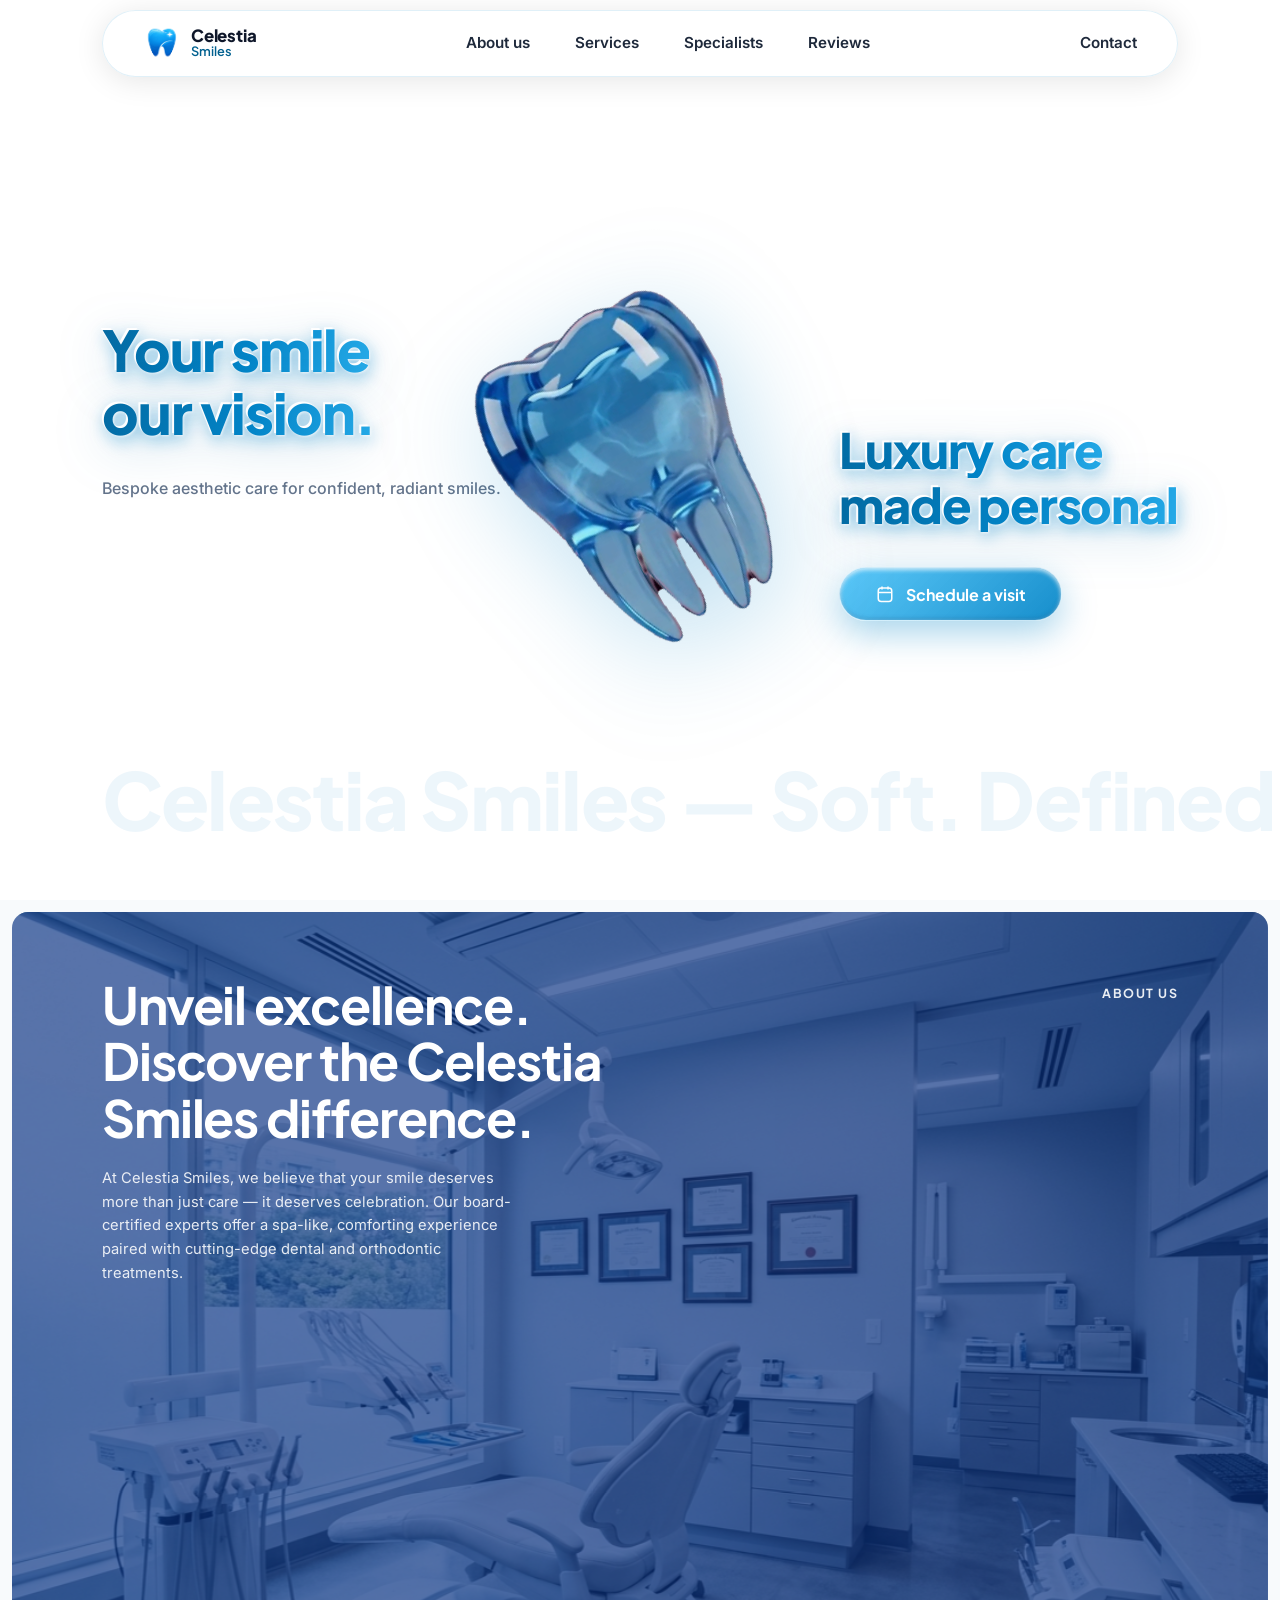
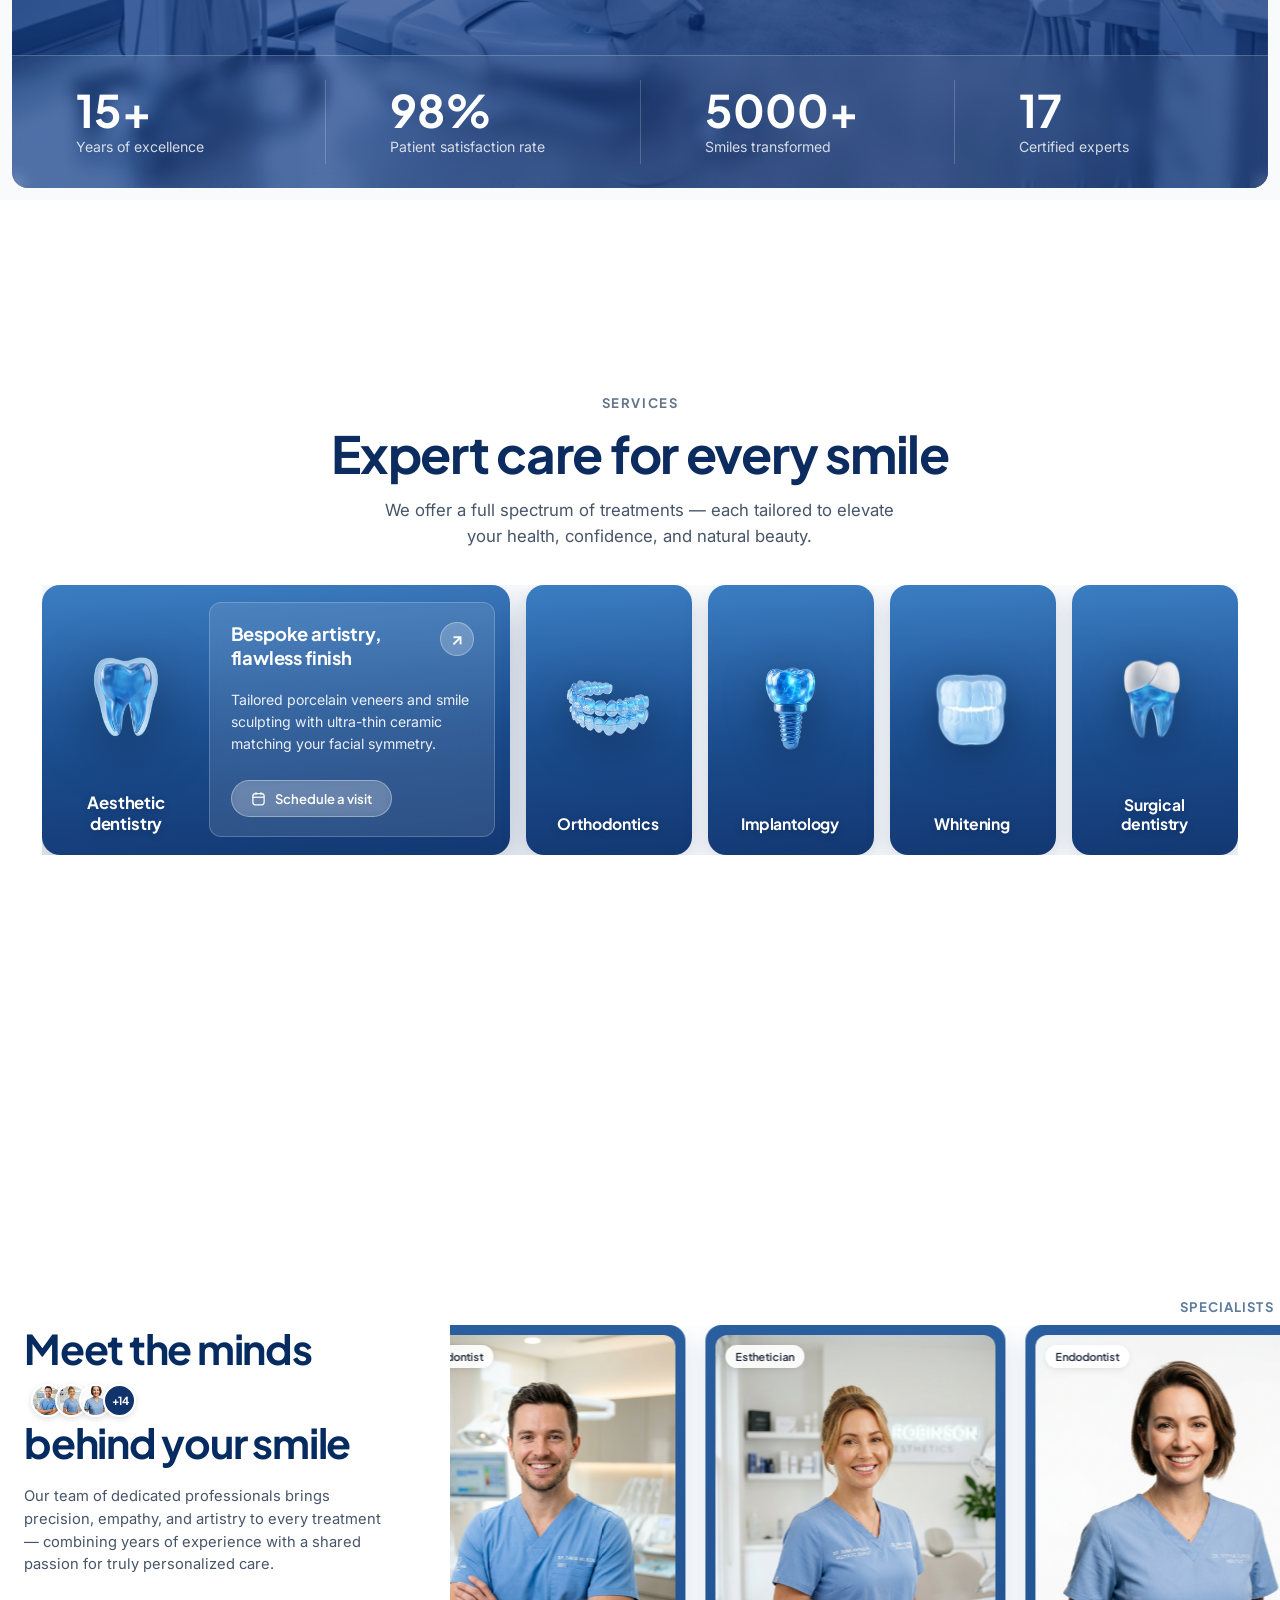
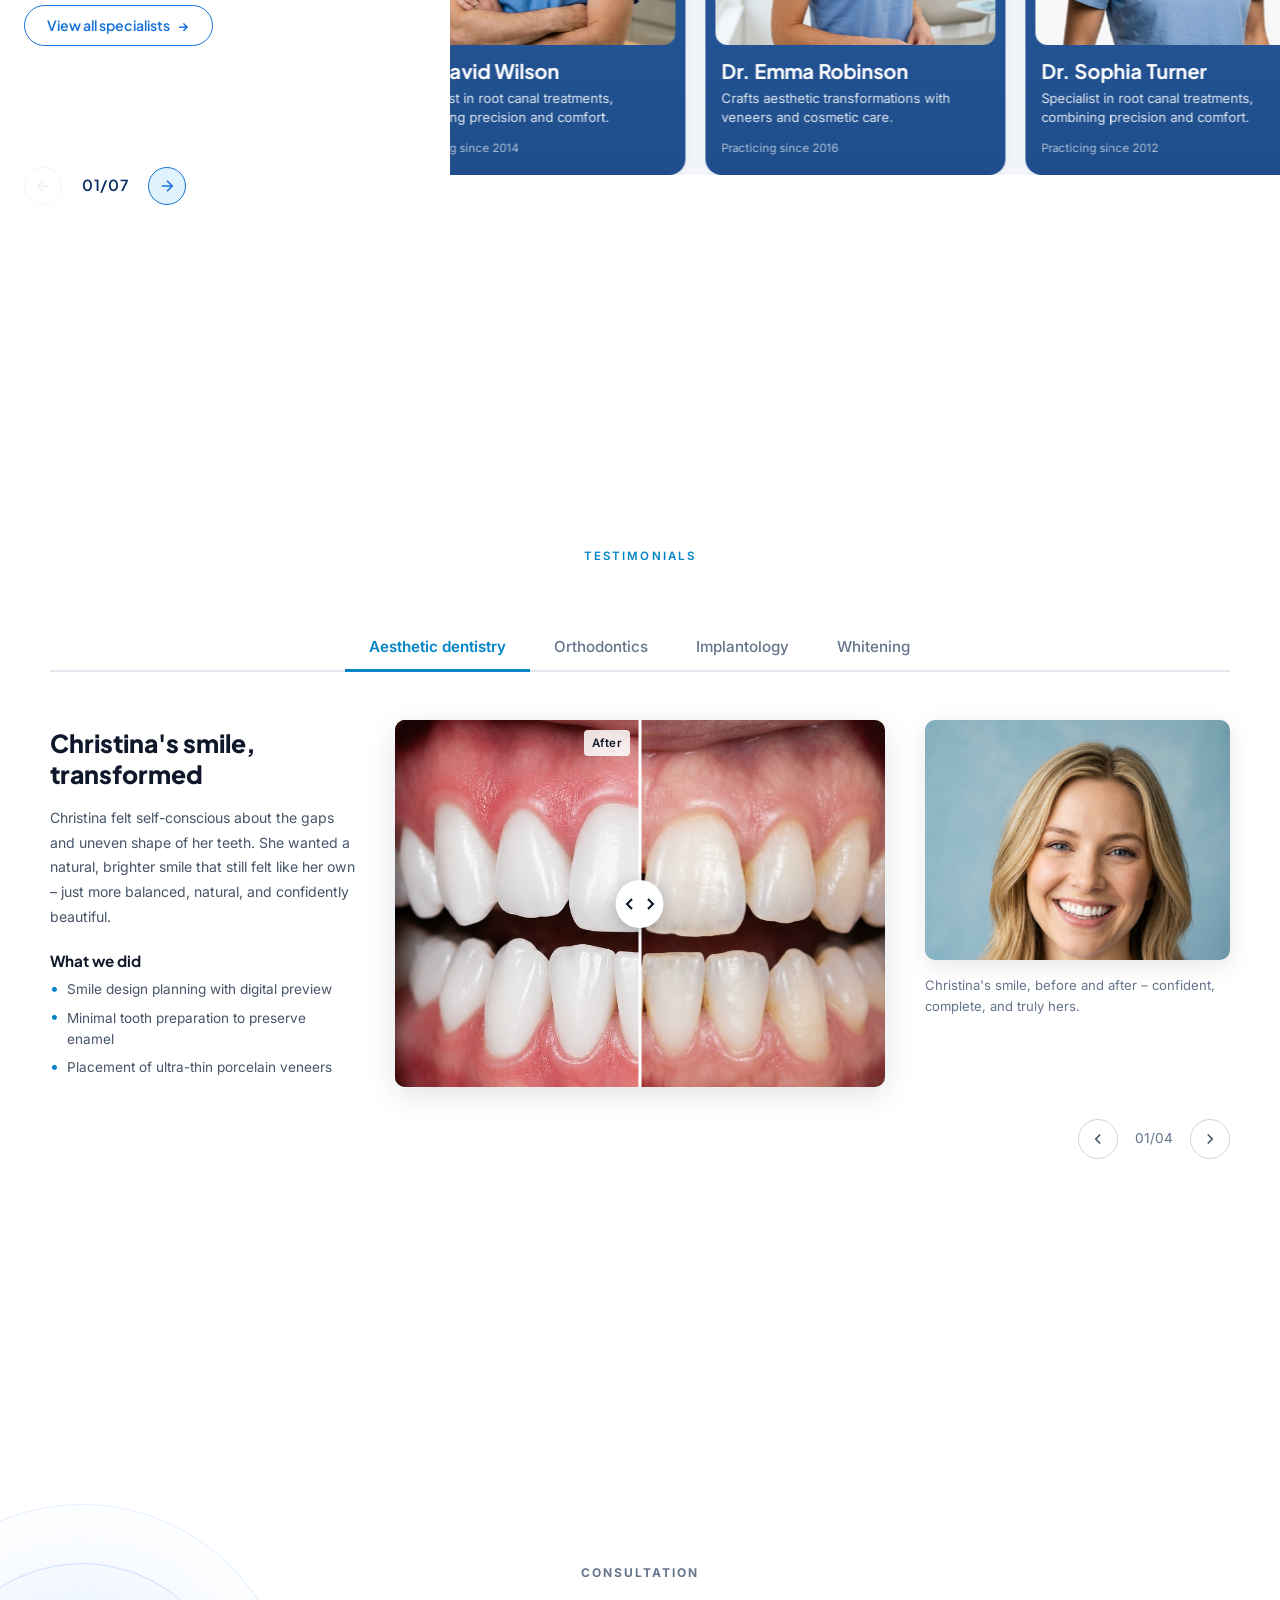
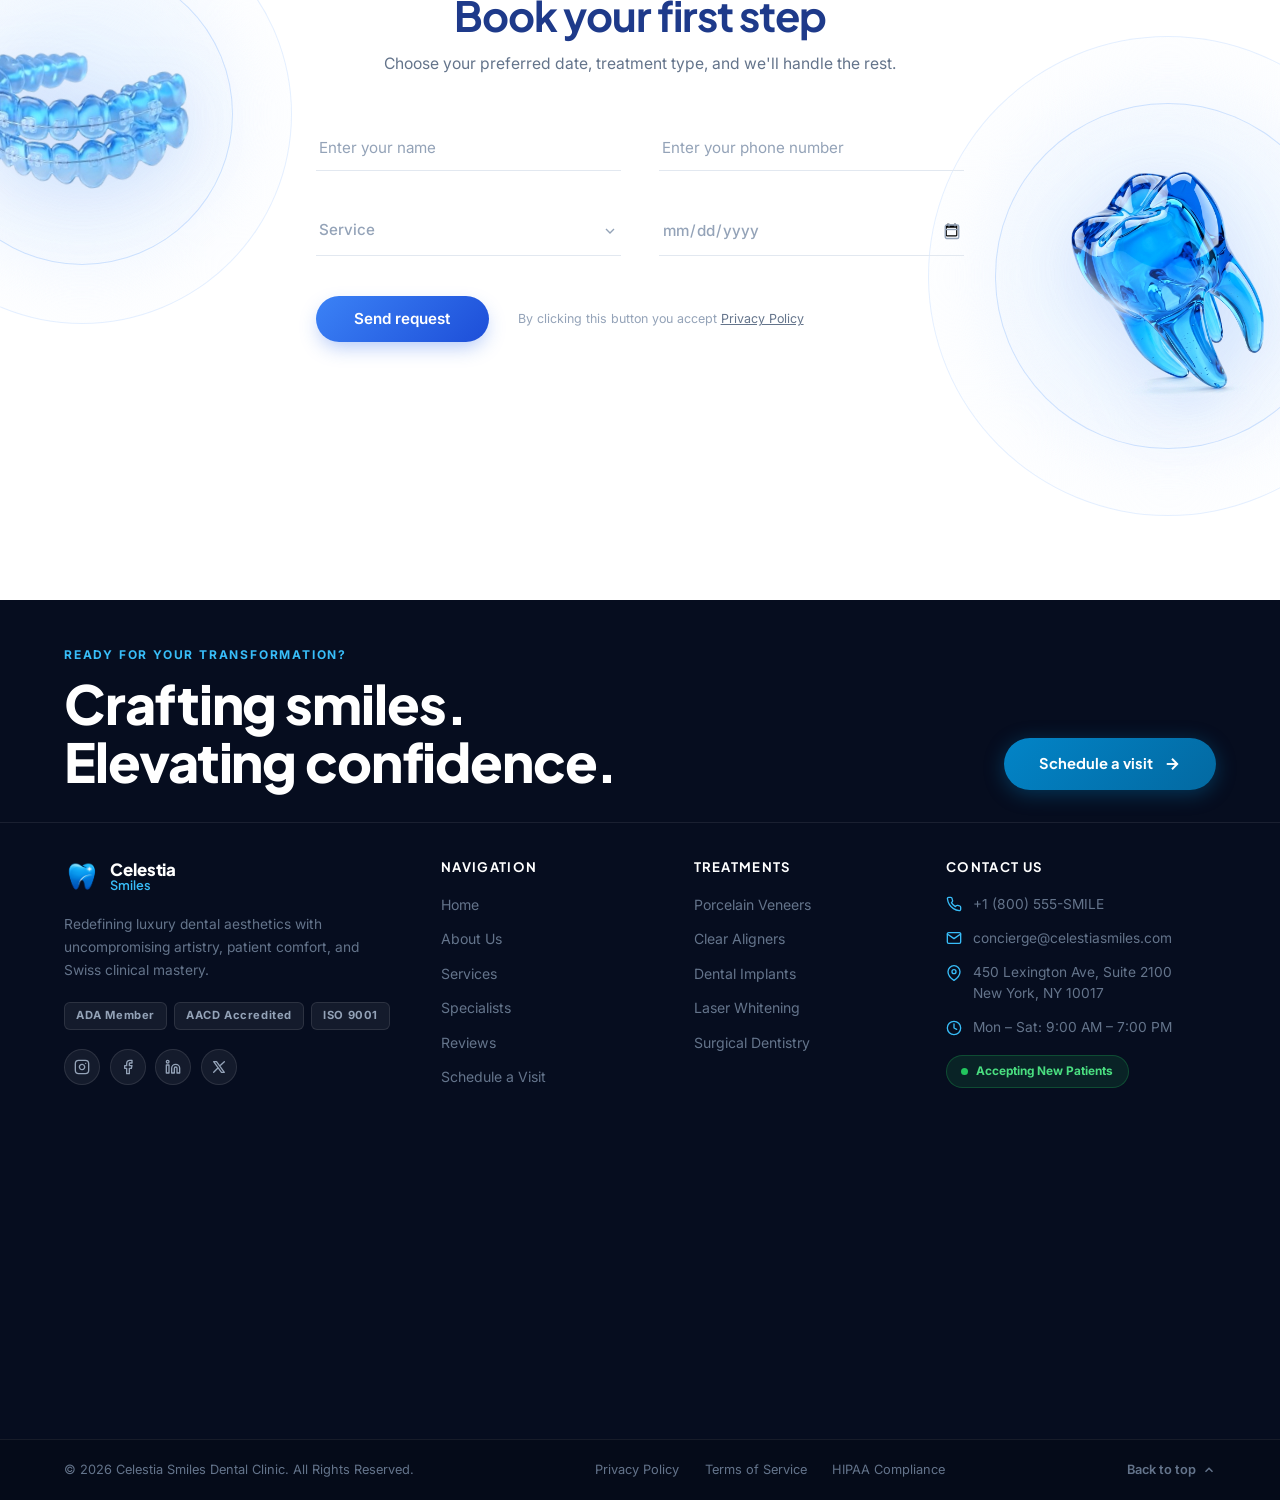
==== commit b68bfecf: "Jewellery site changes" ====
--- a/dental-demo/index.html
+++ b/dental-demo/index.html
@@ -112,8 +112,7 @@
             <span class="line-gradient">our vision.</span>
           </h1>
           <p class="hero-subtext">
-            We're a premium orthodontic and aesthetic clinic crafting confident smiles for those who settle for nothing
-            ordinary.
+            Bespoke aesthetic care for confident, radiant smiles.
           </p>
         </div>
 
@@ -911,6 +910,26 @@
   <!-- Section 8: Footer -->
   <footer class="footer" id="contact">
 
+    <!-- Top: Big statement & CTA banner -->
+    <div class="footer-brand-statement">
+      <div class="footer-inner">
+        <div class="footer-statement-row">
+          <div>
+            <span class="footer-eyebrow">Ready for your transformation?</span>
+            <h2 class="footer-big-title">Crafting smiles.<br>Elevating confidence.</h2>
+          </div>
+          <a href="#booking" class="footer-cta-btn">
+            <span>Schedule a visit</span>
+            <svg width="18" height="18" viewBox="0 0 24 24" fill="none" stroke="currentColor" stroke-width="2.5">
+              <line x1="5" y1="12" x2="19" y2="12"></line>
+              <polyline points="12 5 19 12 12 19"></polyline>
+            </svg>
+          </a>
+        </div>
+      </div>
+    </div>
+
+    <div class="footer-divider-line"></div>
 
     <!-- Middle: 4-column grid -->
     <div class="footer-inner">
@@ -931,6 +950,20 @@
             <span class="footer-badge">ADA Member</span>
             <span class="footer-badge">AACD Accredited</span>
             <span class="footer-badge">ISO 9001</span>
+          </div>
+          <div class="footer-socials">
+            <a href="#" class="footer-social-link" aria-label="Instagram">
+              <svg width="16" height="16" viewBox="0 0 24 24" fill="none" stroke="currentColor" stroke-width="2" stroke-linecap="round" stroke-linejoin="round"><rect x="2" y="2" width="20" height="20" rx="5" ry="5"></rect><path d="M16 11.37A4 4 0 1 1 12.63 8 4 4 0 0 1 16 11.37z"></path><line x1="17.5" y1="6.5" x2="17.51" y2="6.5"></line></svg>
+            </a>
+            <a href="#" class="footer-social-link" aria-label="Facebook">
+              <svg width="16" height="16" viewBox="0 0 24 24" fill="none" stroke="currentColor" stroke-width="2" stroke-linecap="round" stroke-linejoin="round"><path d="M18 2h-3a5 5 0 0 0-5 5v3H7v4h3v8h4v-8h3l1-4h-4V7a1 1 0 0 1 1-1h3z"></path></svg>
+            </a>
+            <a href="#" class="footer-social-link" aria-label="LinkedIn">
+              <svg width="16" height="16" viewBox="0 0 24 24" fill="none" stroke="currentColor" stroke-width="2" stroke-linecap="round" stroke-linejoin="round"><path d="M16 8a6 6 0 0 1 6 6v7h-4v-7a2 2 0 0 0-2-2 2 2 0 0 0-2 2v7h-4v-7a6 6 0 0 1 6-6z"></path><rect x="2" y="9" width="4" height="12"></rect><circle cx="4" cy="4" r="2"></circle></svg>
+            </a>
+            <a href="#" class="footer-social-link" aria-label="X (Twitter)">
+              <svg width="16" height="16" viewBox="0 0 24 24" fill="none" stroke="currentColor" stroke-width="2" stroke-linecap="round" stroke-linejoin="round"><path d="M4 4l11.733 16h4.267l-11.733-16zM4 20l6.768-6.768M14.232 9.232L20 4"></path></svg>
+            </a>
           </div>
         </div>
 
@@ -943,6 +976,7 @@
             <li><a href="#services">Services</a></li>
             <li><a href="#specialists">Specialists</a></li>
             <li><a href="#testimonials">Reviews</a></li>
+            <li><a href="#booking">Schedule a Visit</a></li>
           </ul>
         </div>
 
@@ -963,19 +997,27 @@
           <h4 class="footer-col-title">Contact Us</h4>
           <ul class="footer-contact-list">
             <li>
-              <span class="footer-contact-icon">📞</span>
-              <span>+1 (800) 555-SMILE</span>
+              <span class="footer-contact-icon">
+                <svg width="16" height="16" viewBox="0 0 24 24" fill="none" stroke="currentColor" stroke-width="2" stroke-linecap="round" stroke-linejoin="round"><path d="M22 16.92v3a2 2 0 0 1-2.18 2 19.79 19.79 0 0 1-8.63-3.07 19.5 19.5 0 0 1-6-6 19.79 19.79 0 0 1-3.07-8.67A2 2 0 0 1 4.11 2h3a2 2 0 0 1 2 1.72 12.84 12.84 0 0 0 .7 2.81 2 2 0 0 1-.45 2.11L8.09 9.91a16 16 0 0 0 6 6l1.27-1.27a2 2 0 0 1 2.11-.45 12.84 12.84 0 0 0 2.81.7A2 2 0 0 1 22 16.92z"></path></svg>
+              </span>
+              <a href="tel:+18005557645" class="footer-contact-link">+1 (800) 555-SMILE</a>
             </li>
             <li>
-              <span class="footer-contact-icon">✉️</span>
-              <span>concierge@celestiasmiles.com</span>
+              <span class="footer-contact-icon">
+                <svg width="16" height="16" viewBox="0 0 24 24" fill="none" stroke="currentColor" stroke-width="2" stroke-linecap="round" stroke-linejoin="round"><path d="M4 4h16c1.1 0 2 .9 2 2v12c0 1.1-.9 2-2 2H4c-1.1 0-2-.9-2-2V6c0-1.1.9-2 2-2z"></path><polyline points="22,6 12,13 2,6"></polyline></svg>
+              </span>
+              <a href="mailto:concierge@celestiasmiles.com" class="footer-contact-link">concierge@celestiasmiles.com</a>
             </li>
             <li>
-              <span class="footer-contact-icon">📍</span>
+              <span class="footer-contact-icon">
+                <svg width="16" height="16" viewBox="0 0 24 24" fill="none" stroke="currentColor" stroke-width="2" stroke-linecap="round" stroke-linejoin="round"><path d="M21 10c0 7-9 13-9 13s-9-6-9-13a9 9 0 0 1 18 0z"></path><circle cx="12" cy="10" r="3"></circle></svg>
+              </span>
               <span>450 Lexington Ave, Suite 2100<br>New York, NY 10017</span>
             </li>
             <li>
-              <span class="footer-contact-icon">🕐</span>
+              <span class="footer-contact-icon">
+                <svg width="16" height="16" viewBox="0 0 24 24" fill="none" stroke="currentColor" stroke-width="2" stroke-linecap="round" stroke-linejoin="round"><circle cx="12" cy="12" r="10"></circle><polyline points="12 6 12 12 16 14"></polyline></svg>
+              </span>
               <span>Mon – Sat: 9:00 AM – 7:00 PM</span>
             </li>
           </ul>
@@ -991,12 +1033,18 @@
     <!-- Bottom bar -->
     <div class="footer-bottom">
       <div class="footer-inner footer-bottom-inner">
-        <p class="footer-copy">© 2026 Celestia Smiles Dental Clinic. All Rights Reserved.</p>
+        <p class="footer-copy">&copy; 2026 Celestia Smiles Dental Clinic. All Rights Reserved.</p>
         <div class="footer-legal-links">
           <a href="#">Privacy Policy</a>
           <a href="#">Terms of Service</a>
           <a href="#">HIPAA Compliance</a>
         </div>
+        <a href="#hero" class="footer-back-to-top" aria-label="Back to top">
+          <span>Back to top</span>
+          <svg width="14" height="14" viewBox="0 0 24 24" fill="none" stroke="currentColor" stroke-width="2.5">
+            <polyline points="18 15 12 9 6 15"></polyline>
+          </svg>
+        </a>
       </div>
     </div>
 
--- a/dental-demo/assets/css/style.css
+++ b/dental-demo/assets/css/style.css
@@ -2108,9 +2108,6 @@
 }
 
 /* ==========================================================================
-   Section 8: FOOTER
-   ========================================================================== */
-/* ==========================================================================
    Section 8: FOOTER — Premium Redesign
    ========================================================================== */
 
@@ -2118,18 +2115,27 @@
   background: #060d1f;
   color: #94a3b8;
   font-size: 0.88rem;
+  min-height: 100vh;
+  display: flex;
+  flex-direction: column;
+  justify-content: space-between;
+  position: relative;
+  box-sizing: border-box;
+  overflow: hidden;
 }
 
 /* Shared inner container */
 .footer-inner {
-  max-width: 1280px;
+  max-width: 1320px;
+  width: 100%;
   margin: 0 auto;
-  padding: 0 clamp(1.5rem, 6vw, 6rem);
+  padding: 0 clamp(1.5rem, 5vw, 5rem);
+  box-sizing: border-box;
 }
 
 /* ── Top Brand Statement ────────────────── */
 .footer-brand-statement {
-  padding: 4.5rem 0 4rem;
+  padding: clamp(2.5rem, 5vh, 4rem) 0 clamp(2rem, 3.5vh, 3rem);
 }
 
 .footer-statement-row {
@@ -2147,61 +2153,65 @@
   letter-spacing: 0.15em;
   text-transform: uppercase;
   color: #38bdf8;
-  margin-bottom: 0.8rem;
+  margin-bottom: 0.6rem;
 }
 
 .footer-big-title {
   font-family: var(--font-primary);
-  font-size: clamp(2.4rem, 5vw, 4.2rem);
+  font-size: clamp(2.2rem, 4.2vw, 3.6rem);
   font-weight: 800;
   color: #ffffff;
-  line-height: 1.05;
-  letter-spacing: -0.03em;
+  line-height: 1.08;
+  letter-spacing: -0.02em;
   margin: 0;
 }
 
 .footer-cta-btn {
   display: inline-flex;
   align-items: center;
-  gap: 0.5rem;
-  background: #0284c7;
+  gap: 0.6rem;
+  background: linear-gradient(135deg, #0284c7 0%, #0369a1 100%);
   color: #ffffff;
   font-family: var(--font-primary);
   font-size: 0.92rem;
   font-weight: 700;
-  padding: 0.85rem 2rem;
+  padding: 0.9rem 2.2rem;
   border-radius: 50px;
   text-decoration: none;
   white-space: nowrap;
-  transition: background 0.25s ease, transform 0.2s ease;
+  transition: all 0.3s ease;
+  box-shadow: 0 4px 20px rgba(2, 132, 199, 0.35);
   flex-shrink: 0;
 }
 
 .footer-cta-btn:hover {
-  background: #0369a1;
+  background: linear-gradient(135deg, #0369a1 0%, #075985 100%);
   transform: translateY(-2px);
+  box-shadow: 0 6px 25px rgba(2, 132, 199, 0.5);
+  color: #ffffff;
 }
 
 /* ── Divider ─────────────────────────────── */
 .footer-divider-line {
   height: 1px;
-  background: rgba(255, 255, 255, 0.07);
+  background: rgba(255, 255, 255, 0.08);
+  width: 100%;
 }
 
 /* ── Main Grid ───────────────────────────── */
 .footer-grid {
   display: grid;
   grid-template-columns: 1.6fr 1fr 1fr 1.3fr;
-  gap: 3rem;
-  padding: 4rem 0 3rem;
+  gap: clamp(1.8rem, 3.5vw, 3.5rem);
+  padding: clamp(2rem, 4vh, 3.2rem) 0 clamp(1.8rem, 3.5vh, 2.8rem);
 }
 
 /* Brand column */
 .footer-logo {
   display: flex;
   align-items: center;
-  gap: 0.6rem;
-  margin-bottom: 1rem;
+  gap: 0.65rem;
+  margin-bottom: 1.1rem;
 }
 
 .footer-logo-icon {
@@ -2214,56 +2224,96 @@
   font-size: 0.86rem;
   line-height: 1.7;
   color: #64748b;
-  max-width: 280px;
+  max-width: 320px;
   margin: 0 0 1.2rem 0;
 }
 
 .footer-badges {
   display: flex;
   flex-wrap: wrap;
-  gap: 0.4rem;
+  gap: 0.45rem;
+  margin-bottom: 1.2rem;
 }
 
 .footer-badge {
-  font-size: 0.68rem;
+  font-size: 0.7rem;
   font-weight: 700;
   letter-spacing: 0.05em;
   color: #94a3b8;
   background: rgba(255, 255, 255, 0.06);
   border: 1px solid rgba(255, 255, 255, 0.1);
-  padding: 0.2rem 0.65rem;
-  border-radius: 4px;
+  padding: 0.25rem 0.7rem;
+  border-radius: 6px;
+  transition: all 0.2s ease;
+}
+
+.footer-badge:hover {
+  background: rgba(56, 189, 248, 0.12);
+  border-color: rgba(56, 189, 248, 0.3);
+  color: #38bdf8;
+}
+
+.footer-socials {
+  display: flex;
+  align-items: center;
+  gap: 0.6rem;
+}
+
+.footer-social-link {
+  width: 36px;
+  height: 36px;
+  border-radius: 50%;
+  background: rgba(255, 255, 255, 0.06);
+  border: 1px solid rgba(255, 255, 255, 0.1);
+  display: flex;
+  align-items: center;
+  justify-content: center;
+  color: #94a3b8;
+  transition: all 0.25s ease;
+  text-decoration: none;
+}
+
+.footer-social-link:hover {
+  background: #0284c7;
+  color: #ffffff;
+  border-color: #38bdf8;
+  transform: translateY(-2px);
+  box-shadow: 0 4px 14px rgba(2, 132, 199, 0.4);
 }
 
 /* Column titles */
 .footer-col-title {
   font-family: var(--font-primary);
-  font-size: 0.8rem;
+  font-size: 0.82rem;
   font-weight: 700;
   letter-spacing: 0.1em;
   text-transform: uppercase;
   color: #ffffff;
-  margin: 0 0 1.4rem 0;
-}
-
-/* Nav links */
+  margin: 0 0 1.2rem 0;
+}
+
+/* Nav & Treatment links */
 .footer-links {
   list-style: none;
   display: flex;
   flex-direction: column;
   gap: 0.75rem;
-}
-
-.footer-links a {
+  padding: 0;
+  margin: 0;
+}
+
+.footer-links li a {
   color: #64748b;
   text-decoration: none;
   font-size: 0.88rem;
-  transition: color 0.2s ease;
+  transition: all 0.2s ease;
   display: inline-block;
-}
-
-.footer-links a:hover {
+  position: relative;
+}
+
+.footer-links li a:hover {
   color: #38bdf8;
+  transform: translateX(3px);
 }
 
 /* Contact list */
@@ -2271,37 +2321,52 @@
   list-style: none;
   display: flex;
   flex-direction: column;
-  gap: 0.9rem;
+  gap: 0.85rem;
+  padding: 0;
+  margin: 0;
 }
 
 .footer-contact-list li {
   display: flex;
   align-items: flex-start;
-  gap: 0.6rem;
+  gap: 0.7rem;
   color: #64748b;
   font-size: 0.86rem;
   line-height: 1.5;
 }
 
 .footer-contact-icon {
-  font-size: 0.9rem;
+  display: flex;
+  align-items: center;
+  justify-content: center;
+  color: #38bdf8;
   flex-shrink: 0;
-  margin-top: 0.05rem;
+  margin-top: 0.15rem;
+}
+
+.footer-contact-link {
+  color: #64748b;
+  text-decoration: none;
+  transition: color 0.2s ease;
+}
+
+.footer-contact-link:hover {
+  color: #38bdf8;
 }
 
 /* Status badge */
 .footer-status {
   display: inline-flex;
   align-items: center;
-  gap: 0.45rem;
+  gap: 0.5rem;
   background: rgba(34, 197, 94, 0.12);
   color: #4ade80;
-  font-size: 0.72rem;
+  font-size: 0.74rem;
   font-weight: 700;
-  padding: 0.3rem 0.85rem;
+  padding: 0.35rem 0.9rem;
   border-radius: 50px;
-  margin-top: 1.2rem;
-  border: 1px solid rgba(34, 197, 94, 0.2);
+  margin-top: 1.1rem;
+  border: 1px solid rgba(34, 197, 94, 0.25);
 }
 
 .footer-live-dot {
@@ -2313,52 +2378,71 @@
 }
 
 @keyframes pulse-green {
-
   0%,
   100% {
     opacity: 1;
-  }
-
+    transform: scale(1);
+  }
   50% {
     opacity: 0.4;
+    transform: scale(0.85);
   }
 }
 
 /* ── Bottom Bar ──────────────────────────── */
 .footer-bottom {
-  border-top: 1px solid rgba(255, 255, 255, 0.06);
+  border-top: 1px solid rgba(255, 255, 255, 0.07);
+  background: rgba(0, 0, 0, 0.18);
+  margin-top: auto;
 }
 
 .footer-bottom-inner {
   display: flex;
   align-items: center;
   justify-content: space-between;
-  padding-top: 1.5rem;
-  padding-bottom: 1.5rem;
+  padding-top: 1.25rem;
+  padding-bottom: 1.25rem;
   flex-wrap: wrap;
   gap: 1rem;
 }
 
 .footer-copy {
   font-size: 0.8rem;
-  color: #475569;
+  color: #64748b;
   margin: 0;
 }
 
 .footer-legal-links {
   display: flex;
-  gap: 1.8rem;
+  align-items: center;
+  gap: 1.6rem;
 }
 
 .footer-legal-links a {
   font-size: 0.8rem;
-  color: #475569;
+  color: #64748b;
   text-decoration: none;
   transition: color 0.2s ease;
 }
 
 .footer-legal-links a:hover {
   color: #94a3b8;
+}
+
+.footer-back-to-top {
+  display: inline-flex;
+  align-items: center;
+  gap: 0.4rem;
+  font-size: 0.8rem;
+  font-weight: 600;
+  color: #64748b;
+  text-decoration: none;
+  transition: all 0.2s ease;
+}
+
+.footer-back-to-top:hover {
+  color: #38bdf8;
+  transform: translateY(-2px);
 }
 
 
@@ -2573,12 +2657,31 @@
   }
 
   /* Services */
+  .services-section {
+    min-height: auto;
+    padding: 3.5rem 0;
+  }
+
+  .services-container {
+    width: 100%;
+    max-width: 1000px;
+    padding: 0 1.5rem;
+  }
+
+  .services-header-center {
+    margin-bottom: 2rem;
+  }
+
+  .services-headline {
+    font-size: clamp(2rem, 4vw, 2.8rem);
+  }
+
   .services-cards-accordion {
     display: flex;
     flex-direction: column;
     height: auto !important;
-    gap: 1.2rem;
-    margin-bottom: 2.5rem;
+    gap: 0.85rem;
+    margin-bottom: 2rem;
   }
 
   .service-accordion-card {
@@ -2586,14 +2689,16 @@
     width: 100%;
     height: auto !important;
     min-height: auto;
-    padding: 1.3rem 1.3rem;
+    padding: 1rem 1.2rem;
     flex-direction: column;
     border-radius: 16px !important;
-    overflow: visible;
+    overflow: hidden;
+    transition: all 0.35s cubic-bezier(0.16, 1, 0.3, 1);
   }
 
   .service-accordion-card.active {
     flex: none !important;
+    box-shadow: 0 12px 32px rgba(20, 56, 114, 0.32);
   }
 
   .card-left-visual {
@@ -2605,6 +2710,7 @@
     text-align: left;
     gap: 1rem;
     padding: 0;
+    height: auto;
   }
 
   .service-accordion-card.active .card-left-visual {
@@ -2612,22 +2718,31 @@
   }
 
   .service-img-wrapper {
-    width: 48px;
-    height: 48px;
-    flex: 0 0 48px;
+    width: 44px;
+    height: 44px;
+    flex: 0 0 44px;
+    display: flex;
+    align-items: center;
+    justify-content: center;
+    background: rgba(255, 255, 255, 0.08);
+    border-radius: 10px;
+    padding: 4px;
   }
 
   .service-img {
     width: 100%;
-    max-width: 48px;
-    max-height: 48px;
+    max-width: 36px;
+    max-height: 36px;
+    object-fit: contain;
   }
 
   .service-name {
-    font-size: 1.15rem;
+    font-size: 1.1rem;
     text-align: left;
     white-space: normal;
     flex: 1;
+    margin: 0;
+    line-height: 1.25;
   }
 
   .service-name br {
@@ -2637,7 +2752,7 @@
   .card-left-visual::after {
     content: '↗';
     font-family: var(--font-primary);
-    font-size: 0.95rem;
+    font-size: 0.9rem;
     font-weight: 700;
     color: #ffffff;
     width: 32px;
@@ -2654,7 +2769,7 @@
 
   .service-accordion-card.active .card-left-visual::after {
     transform: rotate(45deg);
-    background: rgba(56, 189, 248, 0.35);
+    background: #0284c7;
     border-color: #38bdf8;
   }
 
@@ -2665,19 +2780,20 @@
     pointer-events: none;
     margin-left: 0 !important;
     margin-top: 0;
-    padding: 0 1.2rem !important;
-    background: rgba(255, 255, 255, 0.12) !important;
+    padding: 0 1.1rem !important;
+    background: rgba(255, 255, 255, 0.08) !important;
+    border: 1px solid rgba(255, 255, 255, 0.12);
     border-radius: 12px;
     overflow: hidden;
-    transition: max-height 0.4s ease, opacity 0.35s ease, margin-top 0.3s ease, padding 0.3s ease;
+    transition: max-height 0.4s cubic-bezier(0.16, 1, 0.3, 1), opacity 0.3s ease, margin-top 0.3s ease, padding 0.3s ease;
   }
 
   .service-accordion-card.active .card-hover-panel {
-    max-height: 300px;
+    max-height: 260px;
     opacity: 1;
     pointer-events: auto;
     margin-top: 0.8rem;
-    padding: 1rem 1.2rem !important;
+    padding: 0.9rem 1.1rem !important;
   }
 
   .card-hover-panel .hover-arrow-circle {
@@ -2685,18 +2801,35 @@
   }
 
   .hover-panel-top {
-    margin-bottom: 0.4rem;
+    margin-bottom: 0.35rem;
   }
 
   .hover-panel-title {
-    font-size: 1.02rem;
+    font-size: 1rem;
+    font-weight: 700;
     color: #38bdf8;
   }
 
   .hover-panel-desc {
-    font-size: 0.9rem;
-    line-height: 1.55;
+    font-size: 0.88rem;
+    line-height: 1.5;
     color: rgba(255, 255, 255, 0.9);
+    margin-bottom: 0.8rem;
+  }
+
+  .card-schedule-btn {
+    display: inline-flex;
+    align-items: center;
+    gap: 0.5rem;
+    background: linear-gradient(135deg, #0284c7 0%, #0369a1 100%);
+    color: #ffffff;
+    border: 1px solid rgba(255, 255, 255, 0.3);
+    border-radius: 30px;
+    padding: 0.5rem 1.1rem;
+    font-size: 0.8rem;
+    font-weight: 700;
+    cursor: pointer;
+    transition: all 0.2s ease;
   }
 
   /* Specialists */
@@ -2733,6 +2866,10 @@
   }
 
   /* Footer */
+  .footer {
+    min-height: auto;
+  }
+
   .footer-grid {
     grid-template-columns: 1fr 1fr;
     gap: 2rem;
@@ -2821,27 +2958,104 @@
 
   /* Services */
   .services-section {
-    padding: 2rem 0;
+    min-height: auto;
+    padding: 3rem 0 2.5rem;
+    width: 100%;
+    overflow: hidden;
+  }
+
+  .services-container {
+    width: 100%;
+    max-width: 100%;
+    padding: 0 1.25rem;
+    box-sizing: border-box;
   }
 
   .services-header-center {
-    padding: 0 1.2rem;
-    margin-bottom: 1.8rem;
+    padding: 0 0.5rem;
+    margin-bottom: 1.5rem;
+  }
+
+  .services-tag {
+    font-size: 0.75rem;
+    letter-spacing: 0.12em;
+    margin-bottom: 0.4rem;
+  }
+
+  .services-headline {
+    font-size: clamp(1.65rem, 5.5vw, 2.2rem);
+    line-height: 1.2;
+    margin-bottom: 0.5rem;
+  }
+
+  .services-subtext {
+    font-size: clamp(0.85rem, 2.8vw, 0.95rem);
+    line-height: 1.5;
+    color: #64748b;
   }
 
   .services-subtext br {
     display: none;
   }
 
-  .services-container {
-    width: 100%;
-    padding: 0 1.2rem;
-    box-sizing: border-box;
-  }
-
   .services-cards-accordion {
+    display: flex;
+    flex-direction: column;
+    height: auto !important;
+    gap: 0.75rem;
     padding: 0;
-    gap: 1rem;
+    margin-bottom: 1.5rem;
+  }
+
+  .service-accordion-card {
+    padding: 0.85rem 1.1rem;
+    border-radius: 14px !important;
+  }
+
+  .service-img-wrapper {
+    width: 40px;
+    height: 40px;
+    flex: 0 0 40px;
+  }
+
+  .service-img {
+    max-width: 32px;
+    max-height: 32px;
+  }
+
+  .service-name {
+    font-size: 1rem;
+  }
+
+  .card-left-visual::after {
+    width: 30px;
+    height: 30px;
+    font-size: 0.85rem;
+  }
+
+  .card-hover-panel {
+    padding: 0 0.95rem !important;
+  }
+
+  .service-accordion-card.active .card-hover-panel {
+    max-height: 240px;
+    padding: 0.85rem 0.95rem !important;
+    margin-top: 0.7rem;
+  }
+
+  .hover-panel-title {
+    font-size: 0.95rem;
+  }
+
+  .hover-panel-desc {
+    font-size: 0.84rem;
+    line-height: 1.45;
+    margin-bottom: 0.75rem;
+  }
+
+  .card-schedule-btn {
+    padding: 0.45rem 1rem;
+    font-size: 0.78rem;
   }
 
   /* Specialists */
@@ -2853,39 +3067,7 @@
     flex: 0 0 85vw;
   }
 
-  /* Testimonials */
-  .testimonials-section {
-    min-height: 100vh;
-    padding: 2rem 0;
-    display: flex;
-    flex-direction: column;
-    justify-content: center;
-    box-sizing: border-box;
-  }
-
-  .testi-header {
-    padding: 0 1.5rem;
-  }
-
-  .testi-tabs {
-    padding: 0 1rem;
-    flex-wrap: wrap;
-    justify-content: center;
-    gap: 0.5rem;
-  }
-
-  .testi-story-col,
-  .testi-slider-col {
-    padding: 0 1rem;
-  }
-
-  .testi-content-grid {
-    grid-template-columns: 1fr;
-  }
-
-  .testi-portrait-col {
-    display: none;
-  }
+
 
   /* Booking */
   .booking-section {
@@ -2916,14 +3098,32 @@
   }
 
   /* Footer */
+  .footer {
+    min-height: auto;
+  }
+
+  .footer-brand-statement {
+    padding: 2.5rem 0 1.8rem;
+  }
+
+  .footer-statement-row {
+    flex-direction: column;
+    align-items: flex-start;
+    gap: 1.2rem;
+  }
+
+  .footer-big-title {
+    font-size: clamp(1.8rem, 6.5vw, 2.5rem);
+  }
+
   .footer-grid {
     grid-template-columns: 1fr;
     gap: 2rem;
-    padding: 2.5rem 0 2rem;
+    padding: 2rem 0 1.8rem;
   }
 
   .footer-inner {
-    padding: 0 1.5rem;
+    padding: 0 1.25rem;
   }
 
   .footer-bottom-inner {
@@ -2933,6 +3133,7 @@
   }
 
   .footer-legal-links {
+    flex-wrap: wrap;
     gap: 1rem;
   }
 }
@@ -2960,6 +3161,83 @@
     display: none;
   }
 
+  /* Services */
+  .services-section {
+    padding: 2.2rem 0 1.8rem;
+  }
+
+  .services-container {
+    padding: 0 0.9rem;
+  }
+
+  .services-header-center {
+    padding: 0 0.3rem;
+    margin-bottom: 1.2rem;
+  }
+
+  .services-headline {
+    font-size: 1.45rem;
+  }
+
+  .services-subtext {
+    font-size: 0.82rem;
+  }
+
+  .services-cards-accordion {
+    gap: 0.6rem;
+  }
+
+  .service-accordion-card {
+    padding: 0.75rem 0.85rem;
+    border-radius: 12px !important;
+  }
+
+  .service-img-wrapper {
+    width: 34px;
+    height: 34px;
+    flex: 0 0 34px;
+  }
+
+  .service-img {
+    max-width: 26px;
+    max-height: 26px;
+  }
+
+  .service-name {
+    font-size: 0.92rem;
+  }
+
+  .card-left-visual::after {
+    width: 26px;
+    height: 26px;
+    font-size: 0.76rem;
+  }
+
+  .card-hover-panel {
+    padding: 0 0.8rem !important;
+  }
+
+  .service-accordion-card.active .card-hover-panel {
+    max-height: 230px;
+    padding: 0.75rem 0.85rem !important;
+    margin-top: 0.55rem;
+  }
+
+  .hover-panel-title {
+    font-size: 0.88rem;
+  }
+
+  .hover-panel-desc {
+    font-size: 0.78rem;
+    line-height: 1.4;
+    margin-bottom: 0.65rem;
+  }
+
+  .card-schedule-btn {
+    padding: 0.4rem 0.9rem;
+    font-size: 0.75rem;
+  }
+
   /* Testimonials tabs */
   .testi-tab {
     font-size: 0.75rem;
@@ -2998,6 +3276,14 @@
   justify-content: center;
   padding: 2.5rem 0;
   background: #ffffff;
+  box-sizing: border-box;
+}
+
+.testimonials-section .container {
+  width: 96%;
+  max-width: 1400px;
+  margin: 0 auto;
+  padding: 0 1.5rem;
   box-sizing: border-box;
 }
 
@@ -3350,26 +3636,278 @@
   text-align: center;
 }
 
-/* Responsive */
-@media (max-width: 900px) {
+/* Responsive Testimonials Breakpoints */
+@media (max-width: 1024px) {
+  .testimonials-section {
+    min-height: auto;
+    padding: 3.5rem 0;
+  }
+
+  .testi-header {
+    margin-bottom: 2rem;
+  }
+
+  .testi-tabs {
+    margin-bottom: 2.2rem;
+    overflow-x: auto;
+    -webkit-overflow-scrolling: touch;
+    scrollbar-width: none;
+    justify-content: flex-start;
+    padding: 0 0.5rem 0.5rem;
+  }
+
+  .testi-tabs::-webkit-scrollbar {
+    display: none;
+  }
+
+  .testi-tab {
+    flex: 0 0 auto;
+    padding: 0.6rem 1.2rem;
+    font-size: 0.9rem;
+  }
+
+  .testi-content-grid {
+    grid-template-columns: 1fr 1.4fr;
+    gap: 2rem;
+    align-items: center;
+  }
+
+  .testi-portrait-col {
+    grid-column: span 2;
+    display: flex;
+    flex-direction: row;
+    align-items: center;
+    gap: 1.2rem;
+    background: #f8fafc;
+    border: 1px solid #e2e8f0;
+    border-radius: 14px;
+    padding: 1rem 1.4rem;
+  }
+
+  .testi-portrait-wrap {
+    width: 60px;
+    height: 60px;
+    min-width: 60px;
+    border-radius: 50%;
+    border: 2px solid #0284c7;
+  }
+
+  .testi-portrait-caption {
+    font-size: 0.88rem;
+    margin: 0;
+  }
+}
+
+@media (max-width: 768px) {
+  .testimonials-section {
+    min-height: auto;
+    padding: 3rem 0 2.5rem;
+  }
+
+  .testimonials-section .container {
+    padding: 0 1.25rem;
+  }
+
+  .testi-header {
+    margin-bottom: 1.5rem;
+  }
+
+  .testi-tabs {
+    display: flex;
+    justify-content: flex-start;
+    overflow-x: auto;
+    -webkit-overflow-scrolling: touch;
+    scrollbar-width: none;
+    gap: 0.4rem;
+    padding: 0.2rem 0.2rem 0.6rem;
+    margin-bottom: 1.8rem;
+    border-bottom: 1px solid #e2e8f0;
+  }
+
+  .testi-tab {
+    flex: 0 0 auto;
+    padding: 0.5rem 1rem;
+    font-size: 0.82rem;
+    font-weight: 600;
+    border-radius: 30px;
+    border: 1px solid #e2e8f0;
+    background: #f8fafc;
+    color: #64748b;
+    border-bottom: 1px solid #e2e8f0;
+    margin-bottom: 0;
+    transition: all 0.2s ease;
+  }
+
+  .testi-tab:hover {
+    color: #0284c7;
+    background: #f0f9ff;
+    border-color: #bae6fd;
+  }
+
+  .testi-tab.active {
+    background: #0284c7;
+    color: #ffffff;
+    border-color: #0284c7;
+    box-shadow: 0 4px 12px rgba(2, 132, 199, 0.25);
+  }
+
   .testi-content-grid {
     grid-template-columns: 1fr;
-    gap: 2rem;
+    gap: 1.5rem;
+  }
+
+  .testi-story-col {
+    padding-top: 0;
+  }
+
+  .testi-story-title {
+    font-size: clamp(1.4rem, 4.8vw, 1.8rem);
+    line-height: 1.2;
+    margin-bottom: 0.75rem;
+  }
+
+  .testi-story-title br {
+    display: inline;
+  }
+
+  .testi-story-body {
+    font-size: 0.88rem;
+    line-height: 1.6;
+    margin-bottom: 1rem;
+  }
+
+  .testi-what-we-did {
+    background: #f8fafc;
+    border: 1px solid #e2e8f0;
+    border-radius: 12px;
+    padding: 0.9rem 1.1rem;
+  }
+
+  .testi-what-we-did h4 {
+    font-size: 0.9rem;
+    margin-bottom: 0.4rem;
+  }
+
+  .testi-what-we-did ul li {
+    font-size: 0.82rem;
+  }
+
+  .testi-slider-col {
+    width: 100%;
+    max-width: 480px;
+    margin: 0 auto;
+  }
+
+  .before-after-container {
+    border-radius: 14px;
+    box-shadow: 0 6px 20px rgba(15, 23, 42, 0.1);
+  }
+
+  .ba-handle {
+    width: 42px;
+    height: 42px;
+  }
+
+  .testi-portrait-col {
+    grid-column: auto;
+    display: flex;
+    flex-direction: row;
+    align-items: center;
+    gap: 0.9rem;
+    background: #f8fafc;
+    border: 1px solid #e2e8f0;
+    border-radius: 12px;
+    padding: 0.85rem 1.1rem;
+    box-shadow: 0 2px 8px rgba(15, 23, 42, 0.04);
   }
 
   .testi-portrait-wrap {
-    aspect-ratio: 16 / 9;
+    width: 52px;
+    height: 52px;
+    min-width: 52px;
+    border-radius: 50%;
+    border: 2px solid #0284c7;
+    overflow: hidden;
+  }
+
+  .testi-portrait-caption {
+    font-size: 0.82rem;
+    line-height: 1.4;
+    color: #334155;
+    font-style: italic;
+    margin: 0;
+  }
+
+  .testi-nav-row {
+    justify-content: center;
+    gap: 1rem;
+    margin-top: 1.8rem;
+  }
+
+  .testi-nav-btn {
+    width: 38px;
+    height: 38px;
+  }
+}
+
+@media (max-width: 480px) {
+  .testimonials-section {
+    padding: 2.2rem 0 1.8rem;
+  }
+
+  .testimonials-section .container {
+    padding: 0 0.9rem;
+  }
+
+  .testi-header {
+    margin-bottom: 1.2rem;
   }
 
   .testi-tabs {
-    gap: 0;
-    overflow-x: auto;
-    justify-content: flex-start;
-    padding-bottom: 0;
+    gap: 0.35rem;
+    margin-bottom: 1.4rem;
   }
 
   .testi-tab {
-    padding: 0.7rem 1rem;
-    font-size: 0.85rem;
+    padding: 0.45rem 0.85rem;
+    font-size: 0.78rem;
+  }
+
+  .testi-story-title {
+    font-size: 1.35rem;
+  }
+
+  .testi-story-body {
+    font-size: 0.84rem;
+    line-height: 1.55;
+  }
+
+  .testi-what-we-did {
+    padding: 0.75rem 0.95rem;
+  }
+
+  .ba-handle {
+    width: 38px;
+    height: 38px;
+  }
+
+  .testi-portrait-col {
+    padding: 0.75rem 0.9rem;
+    gap: 0.75rem;
+  }
+
+  .testi-portrait-wrap {
+    width: 44px;
+    height: 44px;
+    min-width: 44px;
+  }
+
+  .testi-portrait-caption {
+    font-size: 0.78rem;
+  }
+
+  .testi-nav-row {
+    margin-top: 1.4rem;
+    gap: 0.8rem;
   }
 }
